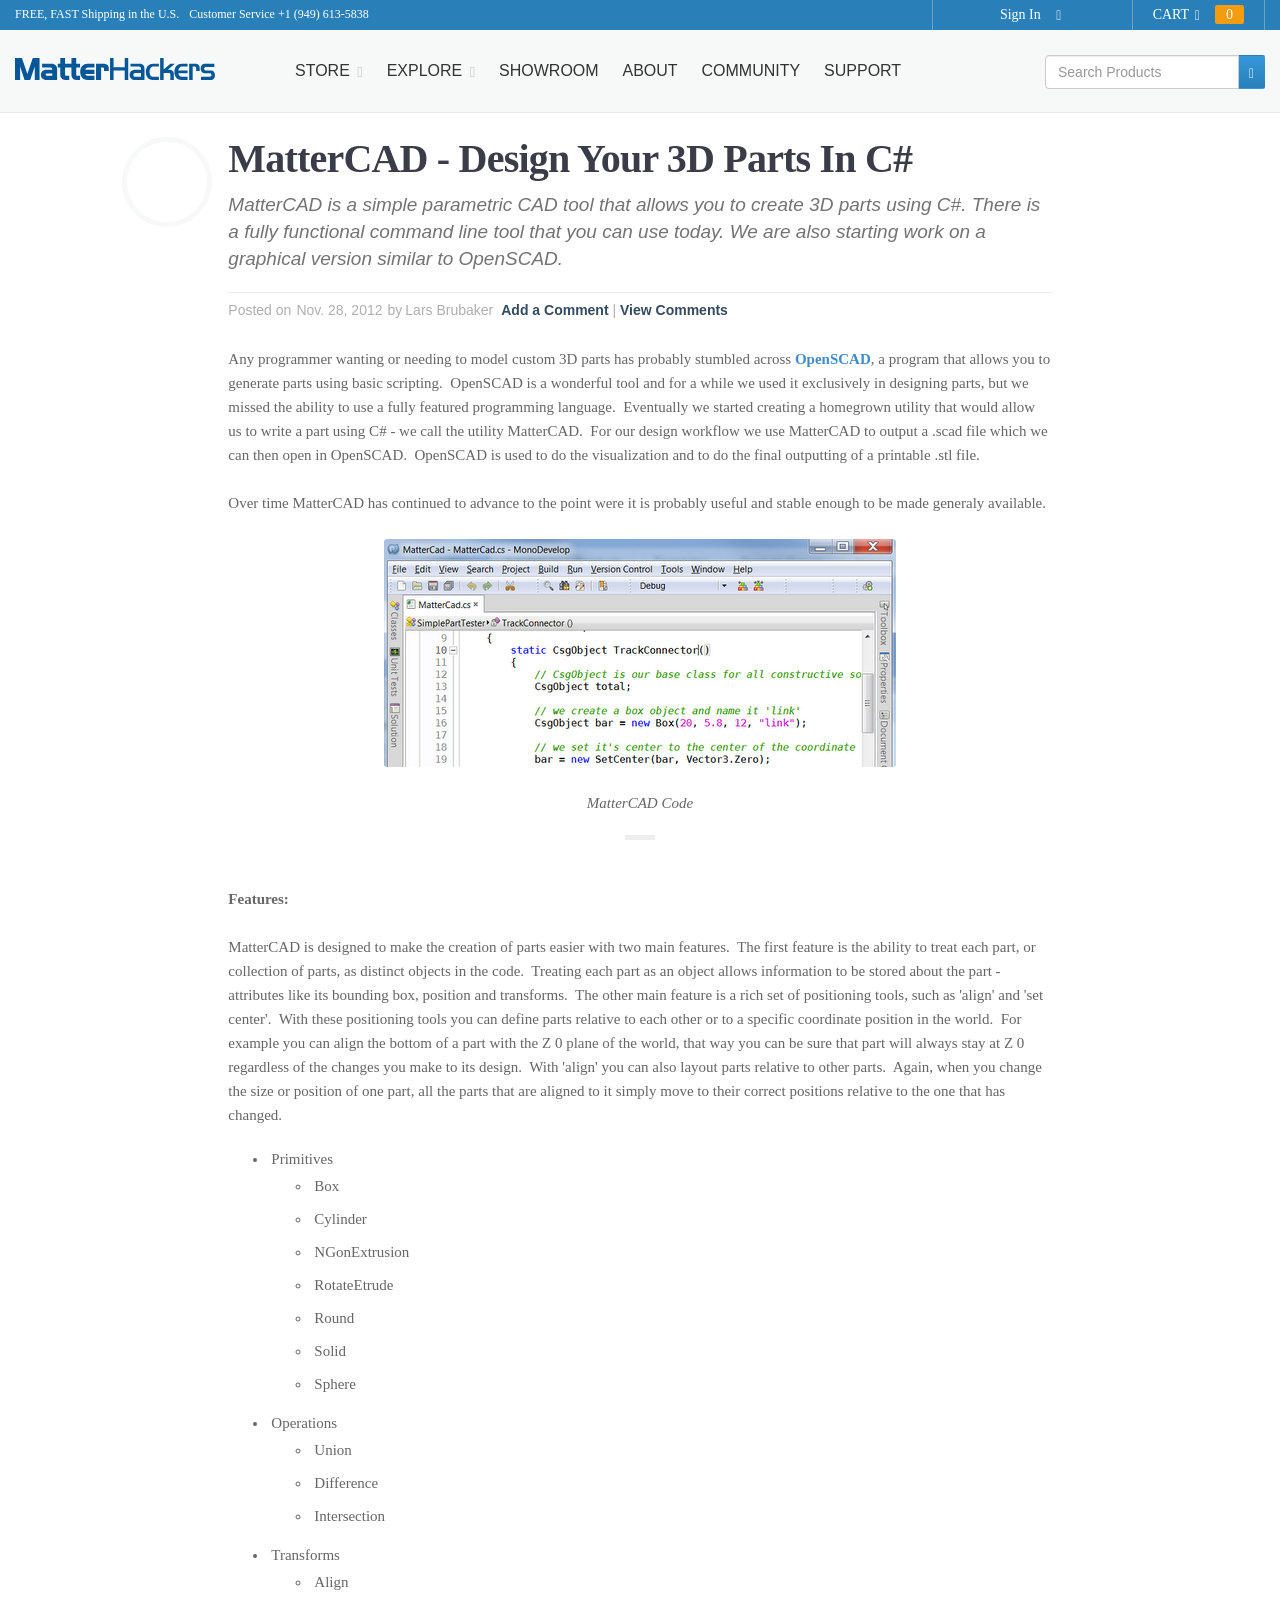
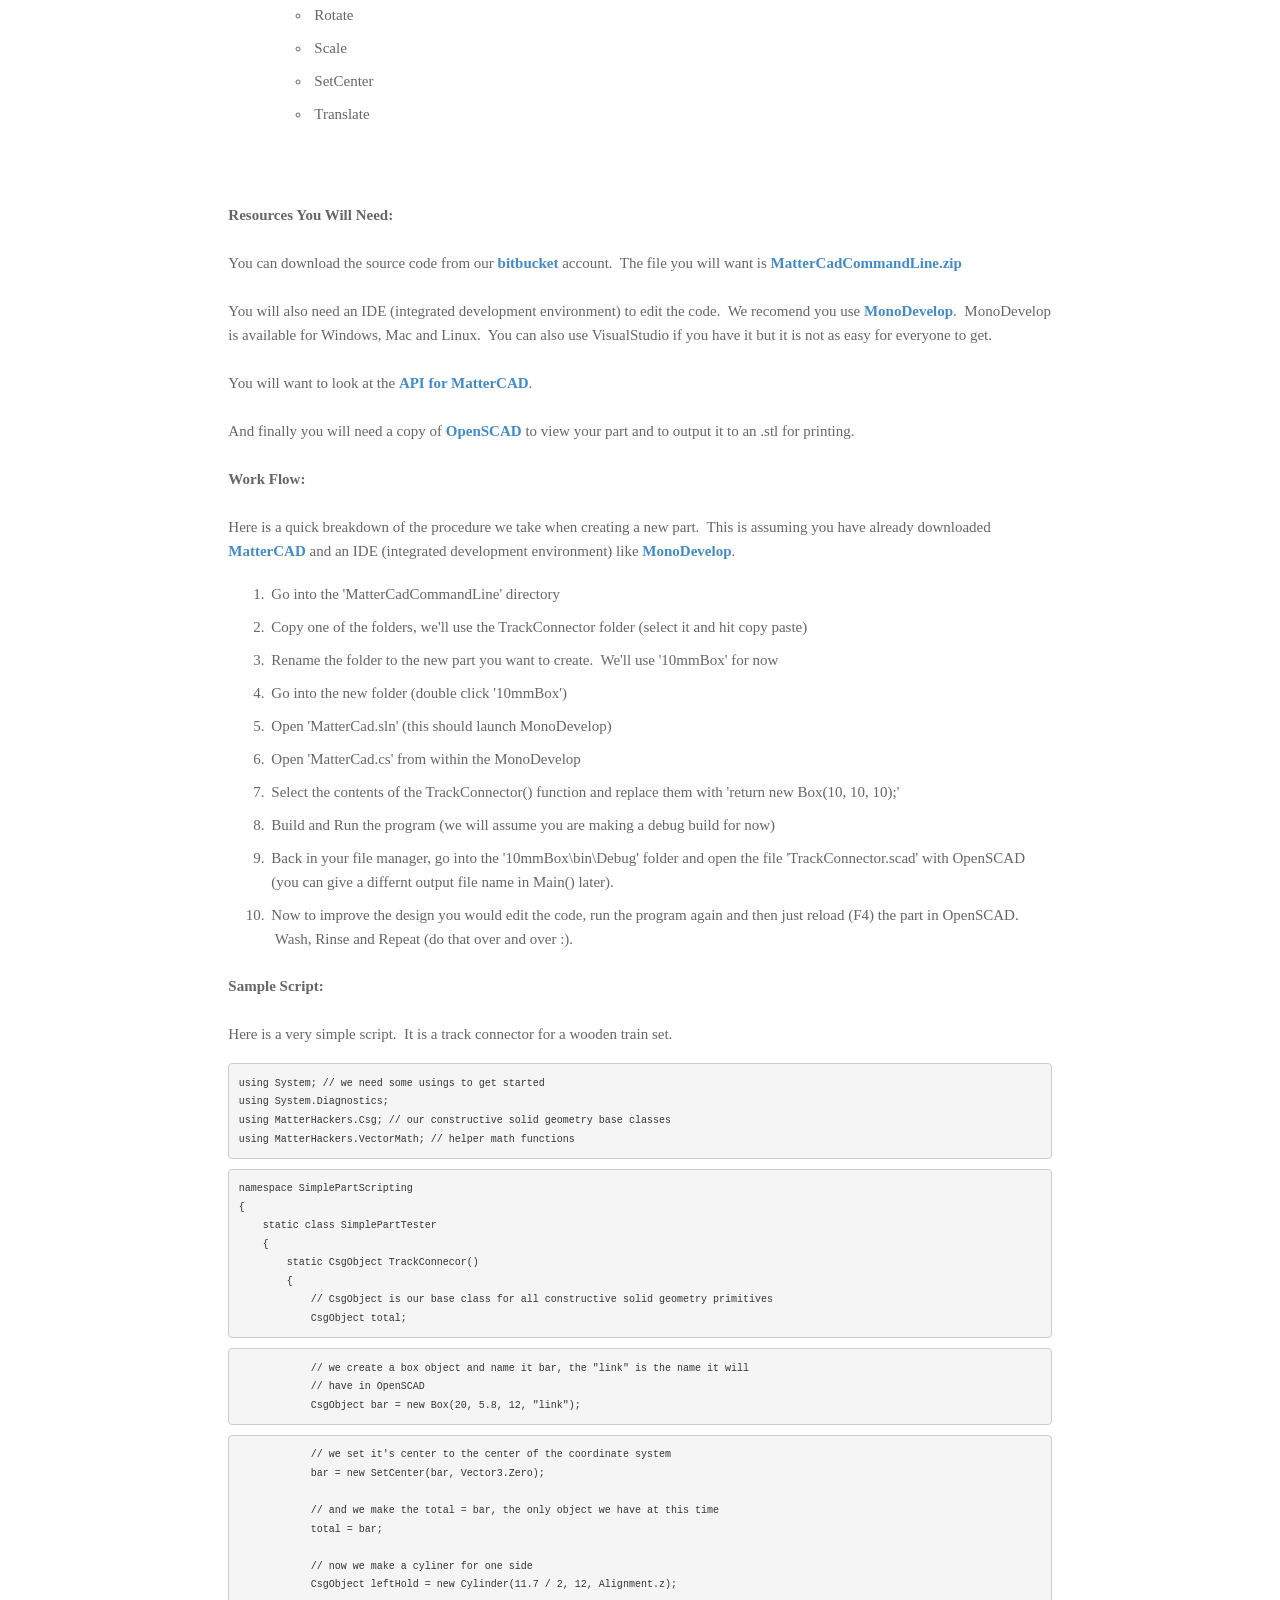
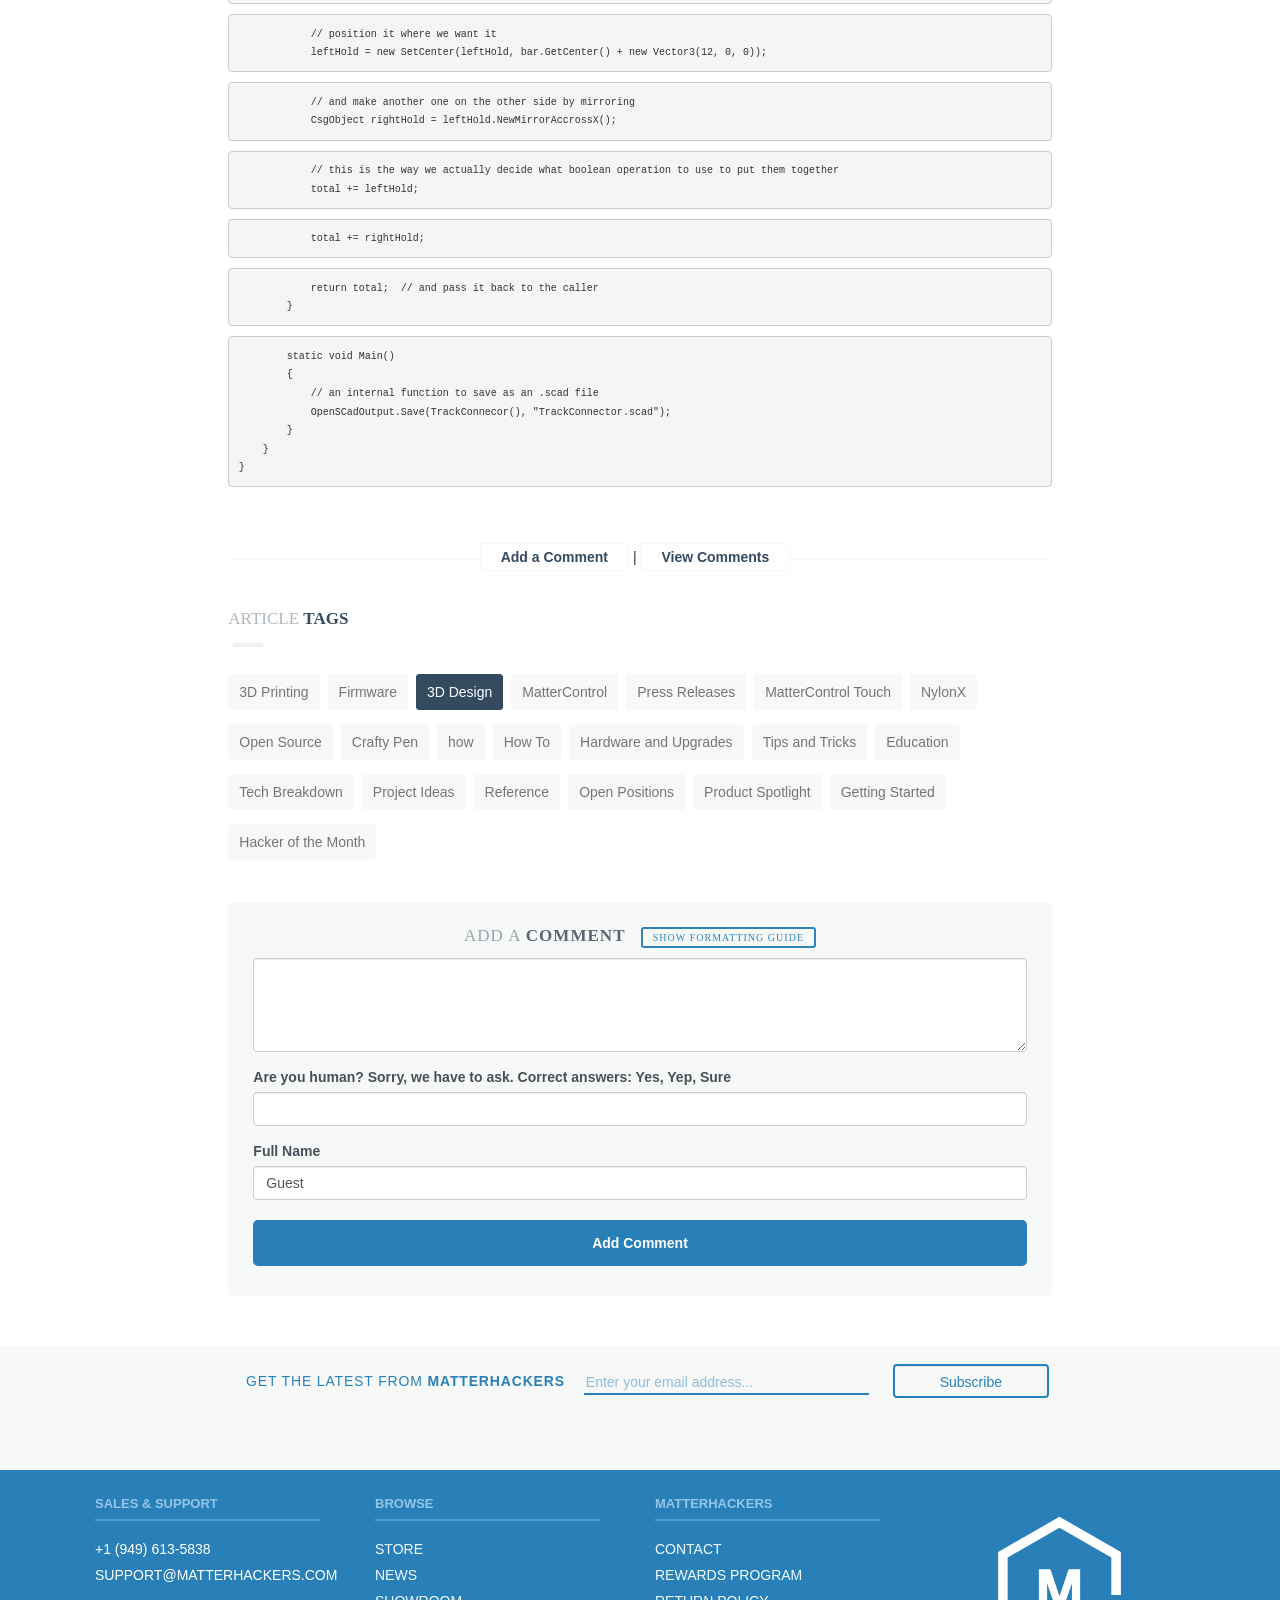
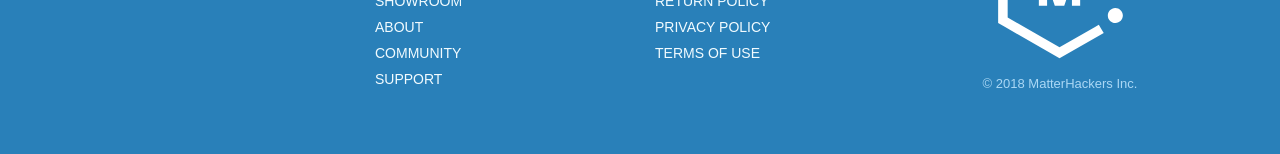
==== MatterCAD - Design Your 3D Parts In C#   MatterHackers.html @ 64d43025 "Some demos from CommandLine" ====
<!DOCTYPE html>
<html xmlns:fb="http://ogp.me/ns/fb#" lang="en"><!--[if IE]><![endif]--><!--[if lt IE 7 ]> <html lang="en" class="ie6">    <![endif]--><!--[if IE 7 ]>    <html lang="en" class="ie7">    <![endif]--><!--[if IE 8 ]>    <html lang="en" class="ie8">    <![endif]--><!--[if IE 9 ]>    <html lang="en" class="ie9">    <![endif]--><!--[if (gt IE 9)|!(IE)]><!--><!--[if !IE]><!--><!--<![endif]--><!--<![endif]--><head>
<meta http-equiv="content-type" content="text/html; charset=UTF-8">
	<title>MatterCAD - Design Your 3D Parts In C# | MatterHackers</title>
	<meta name="viewport" content="width=device-width, initial-scale=1.0, maximum-scale=1.0, user-scalable=0">
	<meta charset="utf-8">
	<meta name="lang" content="en">
	<meta http-equiv="content-language" content="en-us">
	<meta name="robots" content="index,follow,archive">
	<meta http-equiv="X-UA-Compatible" content="IE=edge">

	<!-- fonts -->
	<link rel="stylesheet" type="text/css" href="MatterCAD%20-%20Design%20Your%203D%20Parts%20In%20C%23%20%20%20MatterHackers_files/css.css">
	
	<!-- css files -->
	<link rel="stylesheet" type="text/css" href="MatterCAD%20-%20Design%20Your%203D%20Parts%20In%20C%23%20%20%20MatterHackers_files/public-plugins.css">	
	<link rel="stylesheet" type="text/css" href="MatterCAD%20-%20Design%20Your%203D%20Parts%20In%20C%23%20%20%20MatterHackers_files/public-revised.css" media="all">

	 <meta name="description" content="MatterCAD is a simple parametric CAD tool that allows you to create 3D parts using C#.  There is a fully functional command line tool that you can use today.  We are also starting work on a graphical version similar to OpenSCAD.">
			<link rel="canonical" href="https://www.matterhackers.com/news/mattercad-design-your-3d-parts-in-csharp">
			<meta name="keywords" content="None"><meta property="og:image" content="https://lh3.ggpht.com/xR1VuoFget6VXBuxtRF7JFctNMDpU15k9v2va6hceMFMtvPQw9ousbL6IBHmMjjH0YduALYT2t_5jvKqiX_OPofZpw=s50"> 	

	<!-- icons -->
	<link rel="icon" type="image/vnd.microsoft.icon" href="https://www.matterhackers.com/favicon.ico">
	<link rel="shortcut icon" href="https://www.matterhackers.com/favicon.ico" type="image/x-icon">
	
	<!-- social -->
	
	
				<meta property="og:title" content="MatterCAD - Design Your 3D Parts In C# | MatterHackers">
				<meta property="og:image" content="https://lh3.googleusercontent.com/1PV8pLVXgo59yi_dY1yAT1vUHBzhv8hVyqjFz2WFnDHcgFNihFPSyuoYE3swML6bYpdnv1Z6msr9UP7mutCVzUNJBA=w1200-h630-p">
				<meta property="og:image:width" content="1200">
				<meta property="og:image:height" content="630">
				<meta property="og:description" content="MatterCAD is a simple parametric CAD tool that allows you to create 3D parts using C#.  There is a fully functional command line tool that you can use today.  We are also starting work on a graphical version similar to OpenSCAD.">
				<meta property="og:site_name" content="MatterHackers">
				<meta property="og:url" content="https://www.matterhackers.com/news/mattercad-design-your-3d-parts-in-csharp">
				<meta property="og:type" content="article">
				<meta property="author" content="Lars Brubaker">
				
			

	<!-- Facebook Pixel Code -->
	<script type="text/javascript" async="" src="MatterCAD%20-%20Design%20Your%203D%20Parts%20In%20C%23%20%20%20MatterHackers_files/dc.js"></script><script src="MatterCAD%20-%20Design%20Your%203D%20Parts%20In%20C%23%20%20%20MatterHackers_files/313538905788064.js" async=""></script><script src="MatterCAD%20-%20Design%20Your%203D%20Parts%20In%20C%23%20%20%20MatterHackers_files/561989750567702.js" async=""></script><script async="" src="MatterCAD%20-%20Design%20Your%203D%20Parts%20In%20C%23%20%20%20MatterHackers_files/fbevents.js"></script><script>
		!function(f,b,e,v,n,t,s)
		{if(f.fbq)return;n=f.fbq=function(){n.callMethod?
		n.callMethod.apply(n,arguments):n.queue.push(arguments)};
		if(!f._fbq)f._fbq=n;n.push=n;n.loaded=!0;n.version='2.0';
		n.queue=[];t=b.createElement(e);t.async=!0;
		t.src=v;s=b.getElementsByTagName(e)[0];
		s.parentNode.insertBefore(t,s)}(window,document,'script',
		'https://connect.facebook.net/en_US/fbevents.js');
			fbq('init', '313538905788064'); 
			fbq('track', 'PageView');
	</script>
	<noscript>
		<img height="1" width="1" 
	src="https://www.facebook.com/tr?id=313538905788064&ev=PageView
	&noscript=1"/>
	</noscript>
	<!-- End Facebook Pixel Code -->
<script src="MatterCAD%20-%20Design%20Your%203D%20Parts%20In%20C%23%20%20%20MatterHackers_files/a"></script><script async="true" type="text/javascript" src="MatterCAD%20-%20Design%20Your%203D%20Parts%20In%20C%23%20%20%20MatterHackers_files/roundtrip.js"></script><script async="true" type="text/javascript" src="MatterCAD%20-%20Design%20Your%203D%20Parts%20In%20C%23%20%20%20MatterHackers_files/LKN3IOS7AZCE3JS3ZJFFRF"></script><div style="width: 1px; height: 1px; display: inline; position: absolute;"><img style="border-style:none;" alt="" src="MatterCAD%20-%20Design%20Your%203D%20Parts%20In%20C%23%20%20%20MatterHackers_files/out_002.txt" width="1" height="1"><img style="border-style:none;" alt="" src="MatterCAD%20-%20Design%20Your%203D%20Parts%20In%20C%23%20%20%20MatterHackers_files/out_002.gif" width="1" height="1"><img style="border-style:none;" alt="" src="MatterCAD%20-%20Design%20Your%203D%20Parts%20In%20C%23%20%20%20MatterHackers_files/out.gif" width="1" height="1"><img style="border-style:none;" alt="" src="MatterCAD%20-%20Design%20Your%203D%20Parts%20In%20C%23%20%20%20MatterHackers_files/out.txt" width="1" height="1"><img style="border-style:none;" alt="" src="MatterCAD%20-%20Design%20Your%203D%20Parts%20In%20C%23%20%20%20MatterHackers_files/out.html" width="1" height="1"><img style="border-style:none;" alt="" src="MatterCAD%20-%20Design%20Your%203D%20Parts%20In%20C%23%20%20%20MatterHackers_files/out_003.txt" width="1" height="1"></div><div style="width: 1px; height: 1px; display: inline; position: absolute;"><img style="border-style:none;" alt="" src="MatterCAD%20-%20Design%20Your%203D%20Parts%20In%20C%23%20%20%20MatterHackers_files/out_007.gif" width="1" height="1">
<img style="border-style:none;" alt="" src="MatterCAD%20-%20Design%20Your%203D%20Parts%20In%20C%23%20%20%20MatterHackers_files/out_006.gif" width="1" height="1">
<img style="border-style:none;" alt="" src="MatterCAD%20-%20Design%20Your%203D%20Parts%20In%20C%23%20%20%20MatterHackers_files/out_004.gif" width="1" height="1">
<img style="border-style:none;" alt="" src="MatterCAD%20-%20Design%20Your%203D%20Parts%20In%20C%23%20%20%20MatterHackers_files/out_003.gif" width="1" height="1">
<img style="border-style:none;" alt="" src="MatterCAD%20-%20Design%20Your%203D%20Parts%20In%20C%23%20%20%20MatterHackers_files/out_002.html" width="1" height="1">
<img style="border-style:none;" alt="" src="MatterCAD%20-%20Design%20Your%203D%20Parts%20In%20C%23%20%20%20MatterHackers_files/out_005.gif" width="1" height="1">
</div></head>

<body>
<div class="top">
	<div class="container">
		<div class="top-title">					
			<a href="https://www.matterhackers.com/" class="top-site" style="display: none;">MatterHackers</a>
			<span class="top-tagline">FREE, FAST Shipping in the U.S.</span>
			<span class="top-contact">
				<a href="https://www.matterhackers.com/contact" class="top-contact-title">Customer Service</a>
				<a href="tel:+1-949-613-5838" class="top-contact-cta">+1 (949) 613-5838</a>
			</span>
		</div>
		
		<a href="https://www.matterhackers.com/checkout/cart" class="top-cart">Cart <span class="top-icon glyphicon glyphicon-shopping-cart"></span> <span class="top-cart-count js-cart-count">0</span></a>

		<div class="top-account" data-view="closed">
			<div class="top-account-button js-account js-account-signin" id="js-account" data-account-status="signed-out">
				<span class="top-account-label js-account-username">Sign In</span>
				<span class="top-icon glyphicon glyphicon-user"></span>
			</div>
			<div id="top-account-menu">
				<ul>
					<li><a href="https://www.matterhackers.com/accounts/order-history">Order History</a></li>
					<li><a href="https://www.matterhackers.com/accounts/rewards">My Rewards</a></li>
					<li><a href="https://www.matterhackers.com/accounts/design-library">Design Library</a></li>
					<li><a href="https://www.matterhackers.com/accounts/settings">Account Settings</a></li>
					<li><span class="js-account-logout">Logout</span></li>
				</ul>
			</div>
		</div>
	</div>
</div>

<div class="nav" id="js-nav"><div class="js-overlay overlay-css" data-view="closed" style="display:none;"></div>	
	<div class="container">
		<button type="button" class="navbar-toggle">
			<span class="icon-bar"></span>
			<span class="icon-bar"></span>
			<span class="icon-bar"></span>
		</button>

		<a href="https://www.matterhackers.com/" class="nav-logo">
			<img alt="MatterHackers" title="MatterHackers" src="MatterCAD%20-%20Design%20Your%203D%20Parts%20In%20C%23%20%20%20MatterHackers_files/mh-logo-themed-pixelfit.svg" width="200">
		</a>

		<ul class="nav-main">
			<li class="nav-dropdown-button">
				<a href="https://www.matterhackers.com/store">Store <span class="glyphicon glyphicon-chevron-down"></span></a>
				<div class="nav-dropdown-item nav-dropdown-store" data-view="closed" style="display: none;">
					<div class="nav-dropdown-container">
						
							<div class="nav-category nav-category-group nav-printer-kits">
								<a href="https://www.matterhackers.com/store/c/printer-kits" class="nav-category-title" style="background-image:url(&quot;https://lh3.googleusercontent.com/TIa1BQlRtu03K4M2SEWRyZVyKltD3cF3RwDOQAjkCJcPE351IGN6kaC17gcZKRIED4hX44S32oxrCAEnyOzopyxuvg=s40&quot;);">3D Printers</a>
								<div class="nav-category-list">
								<div class="nav-list-full"><a href="https://www.matterhackers.com/store/c/Assembly%20Required">Assembly Required</a></div><div class="nav-list-full"><a href="https://www.matterhackers.com/store/c/Build%20to%20Order">Built to Order</a></div><div class="nav-list-full"><a href="https://www.matterhackers.com/store/c/Fully%20Assembled%20">Fully Assembled </a></div><div class="nav-list-full"><a href="https://www.matterhackers.com/store/c/Lulzbot">LulzBot 3D Printers</a></div><div class="nav-list-full"><a href="https://www.matterhackers.com/store/c/MAKEiT">MAKEiT 3D Printers</a></div><div class="nav-list-full"><a href="https://www.matterhackers.com/store/c/makergear-">MakerGear </a></div><div class="nav-list-full"><a href="https://www.matterhackers.com/store/c/peopoly">Peopoly</a></div><div class="nav-list-full"><a href="https://www.matterhackers.com/store/c/Pulse">Pulse Custom 3D Printers</a></div><div class="nav-list-full"><a href="https://www.matterhackers.com/store/c/Raise3D">Raise3D</a></div><div class="nav-list-full"><a href="https://www.matterhackers.com/store/c/refurbished-3d-printers">Refurbished 3D Printers</a></div><div class="nav-list-full"><a href="https://www.matterhackers.com/store/c/robo-3d">Robo 3D Printers</a></div><div class="nav-list-full"><a href="https://www.matterhackers.com/store/c/SeeMeCNC">SeeMeCNC 3D Printers</a></div><div class="nav-list-full"><a href="https://www.matterhackers.com/store/c/Staff%20Picks">Staff Picks</a></div><div class="nav-list-full"><a href="https://www.matterhackers.com/store/c/Ultimaker">Ultimaker 3D Printers</a></div><div class="nav-list-full"><a href="https://www.matterhackers.com/store/c/zortrax-3d-printers">Zortrax</a></div>
								</div>
							</div>
							
							<div class="nav-category nav-category-group nav-3d-printer-filament">
								<a href="https://www.matterhackers.com/store/c/3d-printer-filament" class="nav-category-title" style="background-image:url(&quot;https://lh3.googleusercontent.com/duqniQxZ90IJccrsx7svHLZGjRttWPExcxwfhD-_t927_1hnIBr1Cm803F6nZG3fIpKbmrZbyk_G_ekDCHjNfoCgIg=s40&quot;);">3D Printer Filament</a>
								<div class="nav-category-list">
								<div class="nav-list-half"><a href="https://www.matterhackers.com/store/c/1.75mm%20ABS%20Filament">1.75mm ABS Filament</a></div><div class="nav-list-half"><a href="https://www.matterhackers.com/store/c/1.75mm%20Flexible%20Filament">1.75mm Flexible Filament</a></div><div class="nav-list-half"><a href="https://www.matterhackers.com/store/c/1.75mm%20Nylon%20Filament">1.75mm Nylon Filament</a></div><div class="nav-list-half"><a href="https://www.matterhackers.com/store/c/1.75mm%20PET%20Filament">1.75mm PET Filament</a></div><div class="nav-list-half"><a href="https://www.matterhackers.com/store/c/1.75mm%20PLA%20Filament">1.75mm PLA Filament</a></div><div class="nav-list-half"><a href="https://www.matterhackers.com/store/c/1.75mm%20PRO%20Series%20ABS">1.75mm PRO Series ABS</a></div><div class="nav-list-half"><a href="https://www.matterhackers.com/store/c/1.75mm%20PRO%20Series%20Nylon">1.75mm PRO Series Nylon</a></div><div class="nav-list-half"><a href="https://www.matterhackers.com/store/c/1.75mm%20PRO%20Series%20PETG">1.75mm PRO Series PETG</a></div><div class="nav-list-half"><a href="https://www.matterhackers.com/store/c/1.75mm%20PRO%20Series%20PLA">1.75mm PRO Series PLA</a></div><div class="nav-list-half"><a href="https://www.matterhackers.com/store/c/175-pro-series-ryno">1.75mm PRO Series Ryno</a></div><div class="nav-list-half"><a href="https://www.matterhackers.com/store/c/1.75mm%20Specialty%20Filament">1.75mm Specialty Filament</a></div><div class="nav-list-half"><a href="https://www.matterhackers.com/store/c/3.00mm%20ABS%20Filament">3.00mm ABS Filament</a></div><div class="nav-list-half"><a href="https://www.matterhackers.com/store/c/3.00mm%20Flexible%20Filament">3.00mm Flexible Filament</a></div><div class="nav-list-half"><a href="https://www.matterhackers.com/store/c/3.00mm%20Nylon%20Filament">3.00mm Nylon Filament</a></div><div class="nav-list-half"><a href="https://www.matterhackers.com/store/c/3.00mm%20PET%20Filament">3.00mm PET Filament</a></div><div class="nav-list-half"><a href="https://www.matterhackers.com/store/c/3.00mm%20PLA%20Filament">3.00mm PLA Filament</a></div><div class="nav-list-half"><a href="https://www.matterhackers.com/store/c/3.00mm%20PRO%20Series%20ABS">3.00mm PRO Series ABS</a></div><div class="nav-list-half"><a href="https://www.matterhackers.com/store/c/3.00mm%20PRO%20Series%20Nylon">3.00mm PRO Series Nylon</a></div><div class="nav-list-half"><a href="https://www.matterhackers.com/store/c/3.00mm%20PRO%20Series%20PETG">3.00mm PRO Series PETG</a></div><div class="nav-list-half"><a href="https://www.matterhackers.com/store/c/3.00mm%20PRO%20Series%20PLA">3.00mm PRO Series PLA</a></div><div class="nav-list-half"><a href="https://www.matterhackers.com/store/c/300-pro-series-ryno">3.00mm PRO Series Ryno</a></div><div class="nav-list-half"><a href="https://www.matterhackers.com/store/c/3.00mm%20Specialty%20Filament">3.00mm Specialty Filament</a></div>
								</div>
							</div>
							
							<div class="nav-category nav-category-group nav-accessories-carving">
								<a href="https://www.matterhackers.com/store/c/printer-accessories" class="nav-category-title nav-printer-accessories" style="background-image:url(&quot;https://lh3.googleusercontent.com/RBZ3pTnY7xxV1zX_f7B5uEZ44CjbVDYzWC2XHQQzMvcZZipqgKRqs4RmqF8E6uSqMwIGtmfJVuMC-bQn_Tbnxue4jg=s40&quot;);">3D Printer Accessories</a>
								<div class="nav-category-list">
								<div class="nav-list-full"><a href="https://www.matterhackers.com/store/c/HotEnds">HotEnds</a></div><div class="nav-list-full"><a href="https://www.matterhackers.com/store/c/Kapton%20Tape">Kapton Tape</a></div><div class="nav-list-full"><a href="https://www.matterhackers.com/store/c/MatterControl%20Touch">MatterControl Touch</a></div><div class="nav-list-full"><a href="https://www.matterhackers.com/store/c/Nozzles">Nozzles</a></div><div class="nav-list-full"><a href="https://www.matterhackers.com/store/c/Print%20Beds">Print Beds</a></div><div class="nav-list-full"><a href="https://www.matterhackers.com/store/c/Scanners">Scanners</a></div>
								</div>
							
								<a href="https://www.matterhackers.com/store/c/cnc-machines" class="nav-category-title nav-3d-carving" style="background-image:url(&quot;https://lh3.googleusercontent.com/0XlnJbfJiRwG8-quYx7RJ6WkGoiEOkz58OBEbWMpPMpqTDS_IafFeunBFfYQkS5iQ-ygy3tEq1BL_OvqezUzw8_dExQ=s40&quot;);">CNC and 3D Carving</a>
								<div class="nav-category-list">
								<div class="nav-list-full"><a href="https://www.matterhackers.com/store/c/carbide">Carbide 3D</a></div><div class="nav-list-full"><a href="https://www.matterhackers.com/store/c/inventables">Inventables</a></div>
								</div>
							</div>
							<div class="nav-category nav-category-group">
							<div class="nav-category-single">
								<a href="https://www.matterhackers.com/store/c/digital-designs" class="nav-category-title" style="background-image:url(&quot;https://lh3.googleusercontent.com/4JHffwCFbTuzuIMnJms82tgaIyMsWJQw9qeLuGyMvrpvCFoGl9nUdG6D4nCuKuMxvs-kPye8mrmPQ07ORV5b4ojhAqI=s40&quot;);">Digital Designs</a>
							</div>
							<div class="nav-category-single">
								<a href="https://www.matterhackers.com/store/c/software-and-add-ons" class="nav-category-title" style="background-image:url(&quot;https://lh3.googleusercontent.com/9noaFq_7b131llMPqMKQCwL6A6-sHHrZuTimbS0VwJc6eswZKSVj4Tlf5T5bRuPDrkNwwsf04yqcOblnY1iHTxkf=s40&quot;);">Software and Add-ons</a>
							</div>
							<div class="nav-category-single">
								<a href="https://www.matterhackers.com/store/c/clearance-items" class="nav-category-title" style="background-image:url(&quot;https://lh3.googleusercontent.com/FU21VfvJe6QaXugbAEzOA98SK3SQyp1dCZVKL0qhMJVHH_4J3CZ-qgxEUAVoH9-7dbovBs_oPT-5iYf5geN6poTJauA=s40&quot;);">Clearance Items</a>
							</div>
							<div class="nav-category-single">
								<a href="https://www.matterhackers.com/store/c/education" class="nav-category-title" style="background-image:url(&quot;https://lh3.googleusercontent.com/YEJOj7laj4ZC9xdfHIzTaeaP2svk8KekeZ-ApQB5dqY1LRU2R4EsV-RkaDAsv-jBEP4qgWIzHRNsZBBDXW9zP19U=s40&quot;);">Education &amp; Classes</a>
							</div>
							<div class="nav-category-single">
								<a href="https://www.matterhackers.com/store/c/e-NABLE" class="nav-category-title" style="background-image:url(&quot;https://lh3.googleusercontent.com/4HW0208cbsfyyy_yARXmkdvZhgQ3zbVGsKMMomrbtMHzZpcviBkLWt31h6-6XJiBlJFj35it_0sMJ8UtNZzRi8XxWw=s40&quot;);">e-NABLE</a>
							</div></div>
					</div>
				</div>
			</li>
			<li class="nav-dropdown-button">
				<a href="https://www.matterhackers.com/explore" class="">Explore <span class="glyphicon glyphicon-chevron-down"></span></a>
				<div class="nav-dropdown-item nav-dropdown-news" data-view="closed" style="display: none;">
					<div class="nav-dropdown-container">
						<div class="nav-category nav-category-group nav-category-topics">
		<a href="https://www.matterhackers.com/explore" class="nav-category-title" style="background-image:url('https://lh3.googleusercontent.com/tiYNspHHs4YxoDkP97bfN6btQKpZ_Hz_VuIXY-fkUC3n_JmIYwC_1t2l3p9b7gAK2Fhncmdn1PLkbPSpNrG5PcgC8_c=s50');">Topics</a>
		<div class="nav-category-list">
		
				<div class="nav-list-half">
					<a href="https://www.matterhackers.com/topic/3d-design">3D Design</a>
				</div>
				
				<div class="nav-list-half">
					<a href="https://www.matterhackers.com/topic/3d-printing">3D Printing</a>
				</div>
				
				<div class="nav-list-half">
					<a href="https://www.matterhackers.com/topic/craftypen">Crafty Pen</a>
				</div>
				
				<div class="nav-list-half">
					<a href="https://www.matterhackers.com/topic/education">Education</a>
				</div>
				
				<div class="nav-list-half">
					<a href="https://www.matterhackers.com/topic/firmware">Firmware</a>
				</div>
				
				<div class="nav-list-half">
					<a href="https://www.matterhackers.com/topic/getting-started">Getting Started</a>
				</div>
				
				<div class="nav-list-half">
					<a href="https://www.matterhackers.com/topic/hacker-of-the-month">Hacker of the Month</a>
				</div>
				
				<div class="nav-list-half">
					<a href="https://www.matterhackers.com/topic/hardware-and-upgrades">Hardware and Upgrades</a>
				</div>
				
				<div class="nav-list-half">
					<a href="https://www.matterhackers.com/topic/how-to">How To</a>
				</div>
				
				<div class="nav-list-half">
					<a href="https://www.matterhackers.com/topic/mattercontrol">MatterControl</a>
				</div>
				
				<div class="nav-list-half">
					<a href="https://www.matterhackers.com/topic/mattercontrol-touch">MatterControl Touch</a>
				</div>
				
				<div class="nav-list-half">
					<a href="https://www.matterhackers.com/topic/nylonx">NylonX</a>
				</div>
				
				<div class="nav-list-half">
					<a href="https://www.matterhackers.com/topic/open-source">Open Source</a>
				</div>
				
				<div class="nav-list-half">
					<a href="https://www.matterhackers.com/topic/press-releases">Press Releases</a>
				</div>
				
				<div class="nav-list-half">
					<a href="https://www.matterhackers.com/topic/product-spotlight">Product Spotlight</a>
				</div>
				
				<div class="nav-list-half">
					<a href="https://www.matterhackers.com/topic/project-ideas">Project Ideas</a>
				</div>
				
				<div class="nav-list-half">
					<a href="https://www.matterhackers.com/topic/reference">Reference</a>
				</div>
				
				<div class="nav-list-half">
					<a href="https://www.matterhackers.com/topic/tech-breakdown">Tech Breakdown</a>
				</div>
				
				<div class="nav-list-half">
					<a href="https://www.matterhackers.com/topic/tips-and-tricks">Tips and Tricks</a>
				</div>
				</div></div>
		<div class="nav-category nav-category-group nav-category-news"><a href="https://www.matterhackers.com/news" class="nav-category-title" style="background-image:url('https://lh3.googleusercontent.com/zBq_DGezXdrnaiWAm94biDqI0dtw53apA5rxOZlCIEatS-Lo6XmhN04q8oqXPPGzALZINa0U5wBj3dhH_AJy-_iTkw=s50');">Recently Published</a>
		<div class="nav-category-list"><a href="https://www.matterhackers.com/articles/tech-breakdown-peopolys-moai-sla-3d-printer" class="article" data-article-loaded="true">
	
		<div class="article-image">
			<img src="MatterCAD%20-%20Design%20Your%203D%20Parts%20In%20C%23%20%20%20MatterHackers_files/ZUuuDWD2Z6h2vt3s8qyj3t05ZCkOp3_YsJAQQ6A8C3jV-9jPQ0LJi2Hc-AMv.png" data-article-image="https://lh3.googleusercontent.com/ZUuuDWD2Z6h2vt3s8qyj3t05ZCkOp3_YsJAQQ6A8C3jV-9jPQ0LJi2Hc-AMvHqj28IrRlucwfiEcJduhawJXWSP4">
		</div>
	
	<div class="article-meta">
		<h3 class="article-title">Tech Breakdown: Peopoly's Moai SLA 3D Printer </h3>
		<div class="article-desc">MatterHackers' pros take an in-depth look at
 why this incredibly precise resin 3D printer is quickly becoming a 
crowd favorite.&nbsp;</div>
	</div>
</a><a href="https://www.matterhackers.com/articles/how-to-smooth-and-finish-3d-prints-with-xtc-3d" class="article" data-article-loaded="true">
	
		<div class="article-image">
			<img src="MatterCAD%20-%20Design%20Your%203D%20Parts%20In%20C%23%20%20%20MatterHackers_files/DAIz90qRgmQZjCftT5ejMJYsvKBV4nh4FFUJPCXtyJ5cBOe1L6h5KYNxT16U.png" data-article-image="https://lh3.googleusercontent.com/DAIz90qRgmQZjCftT5ejMJYsvKBV4nh4FFUJPCXtyJ5cBOe1L6h5KYNxT16UMr0n5hXy0sHinVxe7WtT1A7Ncc_-Qw">
		</div>
	
	<div class="article-meta">
		<h3 class="article-title">How To: Easily Smooth and Finish 3D Prints with&nbsp;XTC-3D </h3>
		<div class="article-desc">Follow this step-by-step guide and learn how to make your 3D prints shiny and smooth.&nbsp;</div>
	</div>
</a><a href="https://www.matterhackers.com/about/promoting-3d-printing-design-tech-through-custom-jewelry" class="article" data-article-loaded="true">
	
		<div class="article-image">
			<img src="MatterCAD%20-%20Design%20Your%203D%20Parts%20In%20C%23%20%20%20MatterHackers_files/f_AKhimVj4TU5JGlBQ4l9MQCyAb9i_iIAK1RXgK61Mbf_oigBZVKzvnrgrw9.png" data-article-image="https://lh3.googleusercontent.com/f_AKhimVj4TU5JGlBQ4l9MQCyAb9i_iIAK1RXgK61Mbf_oigBZVKzvnrgrw9YZvhXGfWlsmLriqeBKJMr27ijERyCYo">
		</div>
	
	<div class="article-meta">
		<h3 class="article-title">Promoting 3D Printing Design &amp; Tech Through Custom Jewelry </h3>
		<div class="article-desc">Lizz Hill, our December Hacker of the Month,
 creates 3D printed jewelry and educates others about the boundless 
opportunities of 3D printing. </div>
	</div>
</a><a href="https://www.matterhackers.com/articles/how-to-add-3d-scanning-to-your-workflow" class="article" data-article-loaded="true">
	
		<div class="article-image">
			<img src="MatterCAD%20-%20Design%20Your%203D%20Parts%20In%20C%23%20%20%20MatterHackers_files/AAWq6WJ0tMYkC_MlRyt1V6VicoC-fUOi_MRZe3QcifHrVlSxqigtER-W1oEi.png" data-article-image="https://lh3.googleusercontent.com/AAWq6WJ0tMYkC_MlRyt1V6VicoC-fUOi_MRZe3QcifHrVlSxqigtER-W1oEiD7WyUkyDE9vJSrjb4qQVW39XOpHnZA">
		</div>
	
	<div class="article-meta">
		<h3 class="article-title">How To: Add 3D Scanning to Your Workflow </h3>
		<div class="article-desc">Learn how using 3D scanners can help save time and materials for all your projects. </div>
	</div>
</a></div></div>
					</div>
				</div>
			</li>
			<li><a href="https://www.matterhackers.com/showroom">Showroom</a></li>
			<li><a href="https://www.matterhackers.com/about">About</a></li>
			<li><a href="https://www.matterhackers.com/community">Community</a></li>
			<li><a href="https://www.matterhackers.com/support">Support</a></li>
		<span class="close" id="js-nav-close"></span></ul>

		<div class="nav-cart">
			<a href="https://www.matterhackers.com/checkout/cart" class="nav-cart-button">
				<span class="nav-cart-label">Cart</span>
				<span class="nav-icon glyphicon glyphicon-shopping-cart"></span>
				<span class="nav-cart-count js-cart-count">0</span>
			</a>
		</div>

		<div class="nav-account" data-view="closed">
			<div class="nav-account-button js-account js-account-signin" data-account-status="signed-out">
				<span class="nav-account-label js-account-username">Sign In</span>
				<span class="nav-icon glyphicon glyphicon-user"></span>
			</div>

			<div id="nav-account-menu">
				<ul>
					<li><a href="https://www.matterhackers.com/accounts/order-history">Order History</a></li>
					<li><a href="https://www.matterhackers.com/accounts/rewards">My Rewards</a></li>
					<li><a href="https://www.matterhackers.com/accounts/design-library">Design Library</a></li>
					<li><a href="https://www.matterhackers.com/accounts/settings">Account Settings</a></li>
					<li><span class="js-account-logout">Logout</span></li>
				</ul>
			</div>
		</div>
		
		<div class="nav-search" id="nav-search">
			<div class="input-group">
				<input class="form-control" placeholder="Search Products" id="js-nav-search-input" type="text">

				<span class="input-group-btn">
					<button class="btn" type="button" id="js-nav-search-button">
						<span class="glyphicon glyphicon-search"></span>
					</button>
				</span>
			</div>
		</div>
	</div>
</div>

<div class="container">
	<div class="row content">
		
			 <div class="page-article  page-article-related-articles" id="article-top">
	
	<div class="col-lg-1 visible-lg col-lg-offset-1">
		<div class="article-icon" style="background-image:url('https://lh3.ggpht.com/xR1VuoFget6VXBuxtRF7JFctNMDpU15k9v2va6hceMFMtvPQw9ousbL6IBHmMjjH0YduALYT2t_5jvKqiX_OPofZpw=s80-pp');" data-src="https://lh3.ggpht.com/xR1VuoFget6VXBuxtRF7JFctNMDpU15k9v2va6hceMFMtvPQw9ousbL6IBHmMjjH0YduALYT2t_5jvKqiX_OPofZpw" alt="Script In c#"></div>
	</div>
	

	<div class="col-lg-8 col-sm-12">
		<div class="article" id="article">
			<section class="article-header">			
				<div class="article-title">
					<h1>MatterCAD - Design Your 3D Parts In C#</h1>
					<div class="article-description article-block">MatterCAD is a 
simple parametric CAD tool that allows you to create 3D parts using C#. 
 There is a fully functional command line tool that you can use today.  
We are also starting work on a graphical version similar to OpenSCAD.</div>
				</div>
			</section>

			

			<section class="article-content">
				<div class="article-byline article-block">
					<div class="article-author">Lars Brubaker</div>

					<div class="article-date">Nov. 28, 2012</div>

					<div id="edit-article-link" class="js-admin-article-edit article-admin" style="display:none;">
						<a href="https://www.matterhackers.com/admin/articles/ag9zfm1hdHRlcmhhY2tlcnNyIAsSC0FydGljbGVQYWdlGNDzCwwLEgdBcnRpY2xlGAEM">(EDIT)</a>
					</div>

					<div class="article-comments-link"><a href="#formReplyForumTopic">Add a Comment</a> | <a href="#comments" class="js-comment-top-jump">View Comments</a></div>
				</div>
			</section>

			<section class="article-body">
				<div class="article-block-elements">
					
					
					<div class="article-element-standard"><p>Any programmer wanting or needing to model custom 3D parts has probably stumbled across <a title="OpenSCAD" href="http://www.openscad.org/">OpenSCAD</a>,
 a program that allows you to generate parts using basic 
scripting.&nbsp; OpenSCAD is a wonderful tool and for a while we used it
 exclusively in designing parts, but we missed the ability to use a 
fully featured programming language.&nbsp; Eventually we started 
creating a homegrown utility that would allow us to write a part using 
C# - we call the utility MatterCAD.&nbsp; For our design workflow we use
 MatterCAD to output a .scad file which we can then open in 
OpenSCAD.&nbsp; OpenSCAD is used to do the visualization and to do the 
final outputting of a printable .stl file.</p>
<p>Over time MatterCAD has continued to advance to the point were it is 
probably useful and stable enough to be made generaly available.</p></div>
					
					<div class="article-element-image"><p style="text-align:center;"><img title="MatterCAD Code" src="MatterCAD%20-%20Design%20Your%203D%20Parts%20In%20C%23%20%20%20MatterHackers_files/7CVkr2ch1PloVxbPqSkQtyv1TfDuILg19h8WlTspCtlxPAt4c3GhPoJoh0Ru.png"></p><p style="text-align:center;"><span class="article-image-caption"><em>MatterCAD Code</em></span></p>

<hr></div>
					
					<div class="article-element-standard"><p><strong>Features:</strong></p>
<p><span><span>MatterCAD is designed to make the creation of parts 
easier with two main features. &nbsp;The first feature is the ability to
 treat each part, or collection of parts, as distinct objects in the 
code. &nbsp;Treating each part as an object allows information to be 
stored&nbsp;about the part - attributes like its bounding box, position 
and transforms. &nbsp;The other main feature is a rich set of 
positioning tools, such as 'align' and 'set center'. &nbsp;With these 
positioning tools you can define parts relative to each other or to a 
specific coordinate position in the world. &nbsp;For example you can 
align the bottom of a part with the Z 0 plane of the world, that way you
 can be sure that part will always stay at Z 0 regardless of the changes
 you make to its design. &nbsp;With 'align' you can also layout parts 
relative to other parts. &nbsp;Again, when you change the size or 
position of one part, all the parts that are aligned to it simply move 
to their correct positions relative to the one that has changed.</span></span></p>
<ul>
<li>Primitives
<ul>
<li>Box</li>
<li>Cylinder</li>
<li>NGonExtrusion</li>
<li>RotateEtrude</li>
<li>Round</li>
<li>Solid</li>
<li>Sphere</li>
</ul>
</li>
<li>Operations
<ul>
<li>Union</li>
<li>Difference</li>
<li>Intersection</li>
</ul>
</li>
<li>Transforms
<ul>
<li>Align</li>
<li>Rotate</li>
<li>Scale</li>
<li>SetCenter</li>
<li>Translate</li>
</ul>
</li>
</ul>
<p>&nbsp;</p></div>
					
					<div class="article-element-standard"><p><strong>Resources You Will Need:</strong></p>
<p>You can download the source code from our <a href="https://bitbucket.org/MatterHackers/mattercad">bitbucket</a> account. &nbsp;The file you will want is&nbsp;<a class="execute" href="https://bitbucket.org/MatterHackers/mattercad/downloads/MatterCadCommandLine.zip">MatterCadCommandLine.zip</a></p>
<p>You will also need an IDE (integrated development environment) to edit the code. &nbsp;We recomend you use <a href="http://monodevelop.com/">MonoDevelop</a>.
 &nbsp;MonoDevelop is available for Windows, Mac and Linux. &nbsp;You 
can also use VisualStudio if you have it but it is not as easy for 
everyone to get.</p>
<p>You will want to look at the <a title="MatterCAD API" href="https://www.matterhackers.com/articles/mattercad-api-documentation">API for MatterCAD</a>.</p>
<p>And finally you will need a copy of <a title="OpenSCAD" href="http://www.openscad.org/">OpenSCAD </a>to view your part and to output it to an .stl for printing.</p></div>
					
					<div class="article-element-standard"><p><strong>Work Flow:</strong></p>
<p>Here is a quick breakdown of the procedure we take when creating a new part. &nbsp;This is assuming you have already downloaded <a href="https://bitbucket.org/MatterHackers/mattercad/downloads/MatterCadCommandLine.zip">MatterCAD</a>&nbsp;and an IDE (integrated development environment) like <a href="http://monodevelop.com/">MonoDevelop</a>.</p>

<ol>
<li>Go into the 'MatterCadCommandLine' directory</li>
<li>Copy one of the folders, we'll use the TrackConnector folder (select it and hit copy paste)</li>
<li>Rename the folder to the new part you want to create. &nbsp;We'll use '10mmBox' for now</li>
<li>Go into the new folder (double click '10mmBox')</li>
<li>Open 'MatterCad.sln' (this should launch MonoDevelop)</li>
<li>Open 'MatterCad.cs' from within the MonoDevelop</li>
<li>Select the contents of the TrackConnector() function and replace them with 'return new Box(10, 10, 10);'</li>
<li>Build and Run the program (we will assume you are making a debug build for now)</li>
<li>Back in your file manager, go into the '10mmBox\bin\Debug' folder 
and open the file 'TrackConnector.scad' with OpenSCAD (you can give a 
differnt output file name in Main() later).</li>
<li>Now to improve the design you would edit the code, run the program 
again and then just reload (F4) the part in OpenSCAD. &nbsp;Wash, Rinse 
and Repeat (do that over and over :).</li>
</ol></div>
					
					<div class="article-element-standard"><p><strong>Sample Script:</strong></p>
<p>Here is a very simple script. &nbsp;It is a track connector for a wooden train set.</p>

<pre><span style="font-family: 'courier new', courier; font-size: x-small;">using System; // we need some usings to get started<br>using System.Diagnostics;<br>using MatterHackers.Csg; // our constructive solid geometry base classes<br>using MatterHackers.VectorMath; // helper math functions</span></pre>
<pre><span style="font-family: 'courier new', courier; font-size: x-small;">namespace SimplePartScripting<br></span><span style="font-family: 'courier new', courier; font-size: x-small;">{<br></span><span style="font-family: 'courier new', courier; font-size: x-small;">&nbsp;&nbsp;&nbsp; static class SimplePartTester<br></span><span style="font-family: 'courier new', courier; font-size: x-small;">&nbsp;&nbsp;&nbsp; {<br></span><span style="font-family: 'courier new', courier; font-size: x-small;">&nbsp;&nbsp;&nbsp;&nbsp;&nbsp;&nbsp;&nbsp; static CsgObject TrackConnecor()<br></span><span style="font-family: 'courier new', courier; font-size: x-small;">&nbsp;&nbsp;&nbsp;&nbsp;&nbsp;&nbsp;&nbsp; {<br></span><span style="font-family: 'courier new', courier; font-size: x-small;">&nbsp;&nbsp;&nbsp;&nbsp;&nbsp;&nbsp;&nbsp;&nbsp;&nbsp;&nbsp;&nbsp; // CsgObject is our base class for all constructive solid geometry primitives<br></span><span style="font-family: 'courier new', courier; font-size: x-small;">&nbsp;&nbsp;&nbsp;&nbsp;&nbsp;&nbsp;&nbsp;&nbsp;&nbsp;&nbsp;&nbsp; CsgObject total;</span>&nbsp;</pre>
<pre><span style="font-family: 'courier new', courier; font-size: x-small;">&nbsp;&nbsp;&nbsp;&nbsp;&nbsp;&nbsp;&nbsp;&nbsp;&nbsp;&nbsp;&nbsp; // we create a box object and name it bar, the "link" is the name it will<br>            // have in OpenSCAD<br></span><span style="font-family: 'courier new', courier; font-size: x-small;">&nbsp;&nbsp;&nbsp;&nbsp;&nbsp;&nbsp;&nbsp;&nbsp;&nbsp;&nbsp;&nbsp; CsgObject bar = new Box(20, 5.8, 12, "link");</span><span style="font-family: 'courier new', courier; font-size: x-small;">&nbsp;</span>&nbsp;</pre>
<pre><span style="font-family: 'courier new', courier; font-size: x-small;">&nbsp;&nbsp;&nbsp;&nbsp;&nbsp;&nbsp;&nbsp;&nbsp;&nbsp;&nbsp;&nbsp; // we set it's center to the center of the coordinate system<br></span><span style="font-family: 'courier new', courier; font-size: x-small;">&nbsp;&nbsp;&nbsp;&nbsp;&nbsp;&nbsp;&nbsp;&nbsp;&nbsp;&nbsp;&nbsp; bar = new SetCenter(bar, Vector3.Zero);<br><br></span><span style="font-family: 'courier new', courier; font-size: x-small;">&nbsp;&nbsp;&nbsp;&nbsp;&nbsp;&nbsp;&nbsp;&nbsp;&nbsp;&nbsp;&nbsp; // and we make the total = bar, the only object we have at this time<br></span><span style="font-family: 'courier new', courier; font-size: x-small;">&nbsp;&nbsp;&nbsp;&nbsp;&nbsp;&nbsp;&nbsp;&nbsp;&nbsp;&nbsp;&nbsp; total = bar;<br><br></span><span style="font-family: 'courier new', courier; font-size: x-small;">&nbsp;&nbsp;&nbsp;&nbsp;&nbsp;&nbsp;&nbsp;&nbsp;&nbsp;&nbsp;&nbsp; // now we make a cyliner for one side<br></span><span style="font-family: 'courier new', courier; font-size: x-small;">&nbsp;&nbsp;&nbsp;&nbsp;&nbsp;&nbsp;&nbsp;&nbsp;&nbsp;&nbsp;&nbsp; CsgObject leftHold = new Cylinder(11.7 / 2, 12, Alignment.z);</span>&nbsp;</pre>
<pre><span style="font-family: 'courier new', courier; font-size: x-small;">&nbsp;&nbsp;&nbsp;&nbsp;&nbsp;&nbsp;&nbsp;&nbsp;&nbsp;&nbsp;&nbsp; // position it where we want it<br></span><span style="font-family: 'courier new', courier; font-size: x-small;">&nbsp;&nbsp;&nbsp;&nbsp;&nbsp;&nbsp;&nbsp;&nbsp;&nbsp;&nbsp;&nbsp; leftHold = new SetCenter(leftHold, bar.GetCenter() + new Vector3(12, 0, 0));</span>&nbsp;</pre>
<pre><span style="font-family: 'courier new', courier; font-size: x-small;">&nbsp;&nbsp;&nbsp;&nbsp;&nbsp;&nbsp;&nbsp;&nbsp;&nbsp;&nbsp;&nbsp; // and make another one on the other side by mirroring<br></span><span style="font-family: 'courier new', courier; font-size: x-small;">&nbsp;&nbsp;&nbsp;&nbsp;&nbsp;&nbsp;&nbsp;&nbsp;&nbsp;&nbsp;&nbsp; CsgObject rightHold = leftHold.NewMirrorAccrossX();</span>&nbsp;</pre>
<pre><span style="font-family: 'courier new', courier; font-size: x-small;">&nbsp;&nbsp;&nbsp;&nbsp;&nbsp;&nbsp;&nbsp;&nbsp;&nbsp;&nbsp;&nbsp; // this is the way we actually decide what boolean operation to use to put them together<br></span><span style="font-family: 'courier new', courier; font-size: x-small;">&nbsp;&nbsp;&nbsp;&nbsp;&nbsp;&nbsp;&nbsp;&nbsp;&nbsp;&nbsp;&nbsp; total += leftHold;</span>&nbsp;</pre>
<pre><span style="font-family: 'courier new', courier; font-size: x-small;">&nbsp;&nbsp;&nbsp;&nbsp;&nbsp;&nbsp;&nbsp;&nbsp;&nbsp;&nbsp;&nbsp; total += rightHold;</span>&nbsp;</pre>
<pre><span style="font-family: 'courier new', courier; font-size: x-small;">&nbsp;&nbsp;&nbsp;&nbsp;&nbsp;&nbsp;&nbsp;&nbsp;&nbsp;&nbsp;&nbsp; return total;&nbsp; // and pass it back to the caller<br></span><span style="font-family: 'courier new', courier; font-size: x-small;">&nbsp;&nbsp;&nbsp;&nbsp;&nbsp;&nbsp;&nbsp; }</span>&nbsp;</pre>
<pre><span style="font-family: 'courier new', courier; font-size: x-small;">&nbsp;&nbsp;&nbsp;&nbsp;&nbsp;&nbsp;&nbsp; static void Main()<br></span><span style="font-family: 'courier new', courier; font-size: x-small;">&nbsp;&nbsp;&nbsp;&nbsp;&nbsp;&nbsp;&nbsp; {<br></span><span style="font-family: 'courier new', courier; font-size: x-small;">&nbsp;&nbsp;&nbsp;&nbsp;&nbsp;&nbsp;&nbsp;&nbsp;&nbsp;&nbsp;&nbsp; // an internal function to save as an .scad file<br></span><span style="font-family: 'courier new', courier; font-size: x-small;">&nbsp;&nbsp;&nbsp;&nbsp;&nbsp;&nbsp;&nbsp;&nbsp;&nbsp;&nbsp;&nbsp; OpenSCadOutput.Save(TrackConnecor(), "TrackConnector.scad");<br></span><span style="font-family: 'courier new', courier; font-size: x-small;">&nbsp;&nbsp;&nbsp;&nbsp;&nbsp;&nbsp;&nbsp; }<br></span><span style="font-family: 'courier new', courier; font-size: x-small;">&nbsp;&nbsp;&nbsp; }<br></span><span style="font-family: 'courier new', courier; font-size: x-small;">}</span></pre></div>
					
					

					<input name="articlePageKey" id="articlePageKey" value="ag9zfm1hdHRlcmhhY2tlcnNyEwsSC0FydGljbGVQYWdlGNDzCww" type="hidden">
				</div>
			</section>
		</div>
	</div>

	
	
	<div class="col-lg-8 col-lg-offset-2 col-sm-12">
		<section class="article-share share" id="share">
			
			
		<ul> 
			<!-- Email --><li><a class="email" href="mailto:?Subject=MatterCAD%20-%20Design%20Your%203D%20Parts%20In%20C#&amp;Body=MatterCAD%20-%20Design%20Your%203D%20Parts%20In%20C#%20https://www.matterhackers.com/news/mattercad-design-your-3d-parts-in-csharp">Email this Article</a></li>
			<!-- Twitter --><li><a class="twitter" href="https://twitter.com/share?url=https://www.matterhackers.com/news/mattercad-design-your-3d-parts-in-csharp&amp;text=MatterCAD%20-%20Design%20Your%203D%20Parts%20In%20C#&amp;hashtags=matterhackers" target="_blank">Share on Twitter</a></li>
			<!-- Facebook --><li><a class="facebook" href="http://www.facebook.com/sharer.php?u=https://www.matterhackers.com/news/mattercad-design-your-3d-parts-in-csharp" target="_blank">Share on Facebook</a></li>
			<!-- Google+ --><li><a class="google" href="https://plus.google.com/share?url=https://www.matterhackers.com/news/mattercad-design-your-3d-parts-in-csharp" target="_blank">Share on Google+</a></li>
			<!-- LinkedIn --><li><a class="linkedin" href="http://www.linkedin.com/shareArticle?mini=true&amp;url=https://www.matterhackers.com/news/mattercad-design-your-3d-parts-in-csharp" target="_blank">Share on LinkedIn</a></li>
			<!-- Pinterest --><li><a class="pinterest" href="javascript:void((function()%7Bvar%20e=document.createElement('script');e.setAttribute('type','text/</li>javascript');e.setAttribute('charset','UTF-8');e.setAttribute('src','http://assets.pinterest.com/js/pinmarklet.js?r='+Math.random()*99999999);document.body.appendChild(e)%7D)());">Share on Pinterest</a></li>
			<!-- Print --><li><a class="print" href="javascript:;" onclick="window.print()">Print</a></li>
			<!-- Reddit --><li><a class="reddit" href="http://reddit.com/submit?url=https://www.matterhackers.com/news/mattercad-design-your-3d-parts-in-csharp&amp;title=MatterCAD%20-%20Design%20Your%203D%20Parts%20In%20C#" target="_blank">Share on Reddit</a></li>
			<!-- StumbleUpon--><li><a class="stumbleupon" href="http://www.stumbleupon.com/submit?url=https://www.matterhackers.com/news/mattercad-design-your-3d-parts-in-csharp&amp;title=MatterCAD%20-%20Design%20Your%203D%20Parts%20In%20C#" target="_blank">Share on StumbleUpon</a></li>
			<!-- Tumblr--><li><a class="tumblr" href="http://www.tumblr.com/share/link?url=https://www.matterhackers.com/news/mattercad-design-your-3d-parts-in-csharp&amp;title=MatterCAD%20-%20Design%20Your%203D%20Parts%20In%20C#" target="_blank">Share on Tumblr</a></li>
		</ul>
	
			
		</section>

		<section class="article-jump">
			<div class="article-comments-link"><a href="#formReplyForumTopic">Add a Comment</a> | <a href="#comments" class="js-comment-jump">View Comments</a></div>
		</section>

		

		<section class="article-tags" id="explore">
			<h2 class="article-module-title">Article <span>Tags</span></h2>		
			
			<ul>
			
			
				<li><a href="https://www.matterhackers.com/topic/3d-printing" class="" title="#3d-printing">3D Printing</a></li>
			
				<li><a href="https://www.matterhackers.com/topic/firmware" class="" title="#firmware">Firmware</a></li>
			
				<li><a href="https://www.matterhackers.com/topic/3d-design" class="tag-selected" title="#3d-design">3D Design</a></li>
			
				<li><a href="https://www.matterhackers.com/topic/mattercontrol" class="" title="#mattercontrol">MatterControl</a></li>
			
				<li><a href="https://www.matterhackers.com/topic/press-releases" class="" title="#press-releases">Press Releases</a></li>
			
				<li><a href="https://www.matterhackers.com/topic/mattercontrol-touch" class="" title="#mattercontrol-touch">MatterControl Touch</a></li>
			
				<li><a href="https://www.matterhackers.com/topic/nylonx" class="" title="#nylonx">NylonX</a></li>
			
				<li><a href="https://www.matterhackers.com/topic/open-source" class="" title="#open-source">Open Source</a></li>
			
				<li><a href="https://www.matterhackers.com/topic/craftypen" class="" title="#craftypen">Crafty Pen</a></li>
			
				<li><a href="https://www.matterhackers.com/topic/how" class="" title="#how">how</a></li>
			
				<li><a href="https://www.matterhackers.com/topic/how-to" class="" title="#how-to">How To</a></li>
			
				<li><a href="https://www.matterhackers.com/topic/hardware-and-upgrades" class="" title="#hardware-and-upgrades">Hardware and Upgrades</a></li>
			
				<li><a href="https://www.matterhackers.com/topic/tips-and-tricks" class="" title="#tips-and-tricks">Tips and Tricks</a></li>
			
				<li><a href="https://www.matterhackers.com/topic/education" class="" title="#education">Education</a></li>
			
				<li><a href="https://www.matterhackers.com/topic/tech-breakdown" class="" title="#tech-breakdown">Tech Breakdown</a></li>
			
				<li><a href="https://www.matterhackers.com/topic/project-ideas" class="" title="#project-ideas">Project Ideas</a></li>
			
				<li><a href="https://www.matterhackers.com/topic/reference" class="" title="#reference">Reference</a></li>
			
				<li><a href="https://www.matterhackers.com/topic/open-positions" class="" title="#open-positions">Open Positions</a></li>
			
				<li><a href="https://www.matterhackers.com/topic/product-spotlight" class="" title="#product-spotlight">Product Spotlight</a></li>
			
				<li><a href="https://www.matterhackers.com/topic/getting-started" class="" title="#getting-started">Getting Started</a></li>
			
				<li><a href="https://www.matterhackers.com/topic/hacker-of-the-month" class="" title="#hacker-of-the-month">Hacker of the Month</a></li>
			
			
			</ul>
			
		</section>

		<section id="comments">
			<div id="js-article-comments" class="article-comments">



<div class="comments">
	
</div>

<div class="comments comment-add form-wrapper" id="ag9zfm1hdHRlcmhhY2tlcnNyEgsSBVRvcGljGICAgIDA-pMJDA" data-key="ag9zfm1hdHRlcmhhY2tlcnNyEgsSBVRvcGljGICAgIDA-pMJDA">
	<form class="formReplyForumTopic" id="formReplyForumTopic">
		<div class="comment-formatting-group">
			<h2 class="title subheading">Add a <span>comment</span> <div class="comment-formatting-help button-mini">Show formatting guide</div></h2>
		
			<!-- comment formatting -->
			<div class="comment-formatting closed" data-view="closed">
				<div class="row">
					<div class="col-lg-12">
						<div class="table-responsive">
							<span class="helper-text visible-xs visible-sm">← You may scroll left and right →</span><table class="table table-condensed">
								
								<thead>
									<tr>
										<th>What You <span>Type</span></th>
										<th>What You <span>See</span></th>
									</tr>
								</thead>
								<tbody>
									<tr>
										<td class="code"><pre>*italics*</pre></td>
										<td class="result"><em>italics</em></td>
									</tr>
									<tr>
										<td class="code"><pre>**bold**</pre></td>
										<td class="result"><b>bold</b></td>
									</tr>
									<tr>
										<td class="code"><pre>[MatterHackers](https://www.matterhackers.com)</pre></td>
										<td class="result"><a href="https://www.matterhackers.com/">MatterHackers</a></td>
									</tr>
									<tr>
										<td class="code">
											<pre>* item 1<br>* item 2<br>* item 3</pre>
										</td>
										<td class="result">
											<ul>
												<li>item 1</li>
												<li>item 2</li>
												<li>item 3</li>
											</ul>
										</td>
									</tr>
									<tr>
										<td class="code"><pre>&gt; quoted text</pre></td>
										<td class="result"><blockquote>quoted text</blockquote></td>
									</tr>
									<tr>
										<td class="code"><pre>![MatterHackers Logo](https://www.matterhackers.com/static/mh-icon.png)</pre></td>
										<td class="result"><img src="MatterCAD%20-%20Design%20Your%203D%20Parts%20In%20C%23%20%20%20MatterHackers_files/mh-icon.png" alt="MatterHackers Logo"></td>
									</tr>
								</tbody>
							</table>
						</div>
					</div>
				</div>
			</div>
		</div> <!-- end comment formatting -->

		<div class="form-group">
			<textarea class="form-control TopicMessage" name="TopicMessage" id="TopicMessage" rows="4"></textarea>
			<div class="status status-error status-question"></div>
		</div>

		<!-- if not logged in -->
		<div class="form-group">
			<label for="TopicCaptcha">Are you human? <span>Sorry, we have to ask.  Correct answers: Yes, Yep, Sure</span></label>
			<input class="form-control TopicCaptcha" name="TopicCaptcha" type="text">
		</div>

		<div class="form-group">
			<label for="TopicUser">Full Name</label>
			<input class="form-control TopicUser" name="TopicUser" value="Guest" type="text">
		</div>
		

		<button type="submit" class="button button-submit button-large btn-comment-add-response">Add Comment</button>

		<div class="status status-error js-ajax-response"></div>
		
		<input name="ForumKey" class="ForumKey" value="ag9zfm1hdHRlcmhhY2tlcnNyEgsSBUZvcnVtGICAgIDAvKwKDA" type="hidden">
		<input name="TopicKey" class="TopicKey" value="ag9zfm1hdHRlcmhhY2tlcnNyEgsSBVRvcGljGICAgIDA-pMJDA" type="hidden">
	</form>
</div>

<input name="articlePageKey" value="" type="hidden">

</div>
		</section>

		<input id="article-key" value="ag9zfm1hdHRlcmhhY2tlcnNyIAsSC0FydGljbGVQYWdlGNDzCwwLEgdBcnRpY2xlGAEM" type="hidden">

	</div>
</div> 
		
	</div> <!-- end content row -->    
</div> <!-- end the container -->

<div class="footer clearfix">
	<div class="col-lg-12">
		<div class="row newsletter">
			<div class="col-lg-8 email">
				<p class="latest">Get The Latest From <strong>MatterHackers</strong></p>

				<form action="https://matterhackers.us5.list-manage.com/subscribe/post?u=5f4c3e8c3329d1f9784cbad05&amp;id=dccd3cdce8" method="post" name="mc-embedded-subscribe-form" target="_blank" id="mc-embedded-subscribe-form" class="validate form-inline novalidate mailchimp">
					<div class="form-group">
						<input id="mce-EMAIL" class="newsletter-email" name="EMAIL" placeholder="Enter your email address..." size="55" type="email">
					</div>
					<div class="form-group">
						<button type="button" class="form-control button button-submit" id="newsletterSubscribeLink">Subscribe</button>
					</div>
				</form>
				<p id="newsletterSignupMessage" style="display:none;">Please enter a valid email.</p>
			</div>

			<div class="col-lg-4 social-footer">
				<ul class="social social-blue">
					<li><a href="https://www.facebook.com/MatterHackers" target="_blank" class="facebook hide-text">Facebook</a></li>
					<li><a href="https://twitter.com/matterhackers" target="_blank" class="twitter hide-text">Twitter</a></li>
					<li><a href="https://instagram.com/matterhackers/" target="_blank" class="instagram hide-text">Instagram</a></li>
					<li><a href="https://www.linkedin.com/company/matterhackers-inc-" target="_blank" class="linkedin hide-text">LinkedIn</a></li>
					<li><a href="https://www.pinterest.com/MatterHackers/" target="_blank" class="pinterest hide-text">Pinterest</a></li>
					<li><a href="https://plus.google.com/100787768994620194257/posts" target="_blank" class="googleplus hide-text">Google Plus</a></li>
					<li><a href="https://www.youtube.com/user/MatterHackersInc" target="_blank" class="youtube hide-text">YouTube</a></li>
				</ul>
			</div>
		</div>

		<div class="row site-map">
			<div class="col-lg-3 col-md-4 col-sm-12 col-xs-12 support">
				<ul>
					<li><span class="title">Sales &amp; Support</span>
						<ul>
							<li><a href="tel:+19496135838" class="no-link">+1 (949) 613-5838</a></li>
							<li><a href="mailto:support@matterhackers.com" class="no-link">support@matterhackers.com</a></li>
						</ul>
					</li>
				</ul>
			</div>

			<div class="col-lg-3 col-md-4 col-sm-6 col-xs-12 menu">
				<ul>
					<li><span class="title">Browse</span>
						<ul>
							<li><a href="https://www.matterhackers.com/store">Store</a></li>
							<li><a href="https://www.matterhackers.com/news">News</a></li>
							<li><a href="https://www.matterhackers.com/showroom">Showroom</a></li>
							<li><a href="https://www.matterhackers.com/about">About</a></li>
							<li><a href="https://www.matterhackers.com/community">Community</a></li>
							<li><a href="https://www.matterhackers.com/support">Support</a></li>
						</ul>
					</li>
				</ul>
			</div>

			<div class="col-lg-3 col-md-4 col-sm-6 col-xs-12 menu">
				<ul>
					<li><span class="title">MatterHackers</span>
						<ul>
							<li><a href="https://www.matterhackers.com/contact">Contact</a></li>
							<li><a href="https://www.matterhackers.com/about/rewards">Rewards Program</a></li>
							<li><a href="https://www.matterhackers.com/policies/returns">Return Policy</a></li>
							<li><a href="https://www.matterhackers.com/policies/privacy">Privacy Policy</a></li>
							<li><a href="https://www.matterhackers.com/policies/terms">Terms of Use</a></li>
						</ul>
					</li>
				</ul>
			</div>

			<div class="col-lg-3 col-md-12 col-sm-12 col-xs-12">
				<ul class="company">
					<li>
						<a href="https://www.matterhackers.com/about" class="logo" alt="logo"><img src="MatterCAD%20-%20Design%20Your%203D%20Parts%20In%20C%23%20%20%20MatterHackers_files/mh-logo-white.svg" alt="MatterHackers" width="115"></a>
					</li>
				</ul>

				<div class="footer-copyright"><p>© 2018 MatterHackers Inc.</p></div>
			</div>
		</div>
	</div>
</div>

<script src="MatterCAD%20-%20Design%20Your%203D%20Parts%20In%20C%23%20%20%20MatterHackers_files/jquery.js"></script>
<script>window.jQuery || document.write('<script src="/js/jquery-1.7.2.min.js"><\/script>')</script>
<script type="text/javascript" src="MatterCAD%20-%20Design%20Your%203D%20Parts%20In%20C%23%20%20%20MatterHackers_files/bruha-plugins.js"></script>
<script type="text/javascript" src="MatterCAD%20-%20Design%20Your%203D%20Parts%20In%20C%23%20%20%20MatterHackers_files/bruha-scripts.js"></script>
<script type="text/javascript" src="MatterCAD%20-%20Design%20Your%203D%20Parts%20In%20C%23%20%20%20MatterHackers_files/easy-affiliate.js"></script>

 <script type="text/javascript" src="MatterCAD%20-%20Design%20Your%203D%20Parts%20In%20C%23%20%20%20MatterHackers_files/public-article.js"></script>
			
<script type="text/javascript">
var google_tag_params = {
ecomm_totalvalue: 1,

ecomm_pagetype: 'other',
};
</script>
<script type="text/javascript">
/* <![CDATA[ */
var google_conversion_id = 995156269;
var google_custom_params = window.google_tag_params;
var google_remarketing_only = true;
/* ]]> */
</script>
<script type="text/javascript" src="MatterCAD%20-%20Design%20Your%203D%20Parts%20In%20C%23%20%20%20MatterHackers_files/conversion.js">
</script>
<noscript>
<div style="display:inline;">
<img height="1" width="1" style="border-style:none;" alt="" src="//googleads.g.doubleclick.net/pagead/viewthroughconversion/995156269/?guid=ON&amp;script=0"/>
</div>
</noscript>
		 
<script type="text/javascript">
	var _gaq = _gaq || [];
	_gaq.push(['_setAccount', 'UA-32372325-1']);
	_gaq.push(['_setDomainName', 'matterhackers.com']);
	_gaq.push(['_setAllowLinker', true]);
	_gaq.push(['_trackPageview']);

	(function () {
		var ga = document.createElement('script');
		ga.type = 'text/javascript';
		ga.async = true;
		ga.src = ('https:' == document.location.protocol ? 'https://' : 'http://') + 'stats.g.doubleclick.net/dc.js';
		var s = document.getElementsByTagName('script')[0];
		s.parentNode.insertBefore(ga, s);
	})();
</script>
<script type="text/javascript">
	var $_GET = {};
	if(document.location.toString().indexOf('?') !== -1) {
		var query = document.location
					   .toString()
					   .replace(/^.*?\?/, '')
					   .replace(/#.*$/, '')
					   .split('&');

		for(var i=0, l=query.length; i<l; i++) {
		   var aux = decodeURIComponent(query[i]).split('=');
		   $_GET[aux[0]] = aux[1];
		}
	}

	if ($_GET['aff'] != undefined){
		window.affiliately.startTracking('AF-107329');
	} else if ($_GET['rcode'] != undefined){
		var rcode_ref = {};
		rcode_ref['YTUBE'] = '7350';
		rcode_ref['S9MAT6'] = '7351';
		rcode_ref['SAF735'] = '7354';
		rcode_ref['EANDK'] = '7355';
		rcode_ref['ALOHA'] = '7359';
		rcode_ref['3DP365'] = '7357';
		rcode_ref['TSAN86'] = '7360';
		rcode_ref['HT8F48'] = '7363';
		rcode_ref['ANDRWS'] = '7367';
		rcode_ref['QXY75T'] = '7368';
		rcode_ref['MKRMSE'] = '7369';
		rcode_ref['CHKH'] = '7370';
		rcode_ref['RRP941'] = '7371';
		rcode_ref['JWALL'] = '7372';
		rcode_ref['CJPRNT'] = '7373';
		rcode_ref['PYRO'] = '7374';
		rcode_ref['PNSHD'] = '7375';
		rcode_ref['JATMN'] = '7376';
		rcode_ref['PRESS'] = '7378';
		rcode_ref['AZTECH15'] = '7379';
		rcode_ref['FDMGRU'] = '7381';
		rcode_ref['Z9HG5E'] = '7383';
		rcode_ref['CORRIDOR'] = '7384';
		rcode_ref['N3RD'] = '7385';
		rcode_ref['TGWDEF'] = '7386';
		rcode_ref['3DNOOB'] = '7387';
		rcode_ref['GEEKDAD'] = '7388';
		rcode_ref['LANOC'] = '7389';
		rcode_ref['RWG3D'] = '7390';
		rcode_ref['MKRHUB'] = '7391';
		rcode_ref['MODEL3D'] = '7392';
		rcode_ref['GEARDFW'] = '7393';
		rcode_ref['COOCFIL15'] = '7394';
		rcode_ref['JOEMIKE3D'] = '7395';
		rcode_ref['ITMOM'] = '7396';
		rcode_ref['MRPINSKI'] = '7397';
		rcode_ref['VERTVIXEN'] = '7398';
		rcode_ref['ILTMS'] = '7403';

		if (rcode_ref[$_GET['rcode']] != undefined) {

			window.affiliately.startTracking('AF-107329', rcode_ref[$_GET['rcode']]);
		}
	}

</script>
<script type="application/ld+json">
{
  "@context": "http://schema.org",
  "@type": "WebSite",
  "url": "https://www.matterhackers.com",
  "name": "MatterHackers",
  "alternateName": "MatterHackers - The 3D Printing Experts",
  "potentialAction": {
	"@type": "SearchAction",
	"target": "https://www.matterhackers.com/s/store?q={search_term_string}",
	"query-input": "required name=search_term_string"
  }
}
</script>
<script type="application/ld+json">
{
  "@context": "http://schema.org",
  "@type": "Organization",
  "url": "https://www.matterhackers.com",
  "name": "MatterHackers",
  "legalName" : "MatterHackers, Inc.",
  "foundingDate": "2012",
  "logo": "https://lh3.googleusercontent.com/Ap7LtFnQn4ltCshWdu-RtfTm8_3yuOPojbDGEnqRo7R-BbnAKbFILrVu04VvKQEPlyA5tUyaUrcCKGP88spbIey1TA",
	"contactPoint": {
	 "@type": "ContactPoint",
	 "contactType": "customer support",
	 "telephone": "[+949-613-5838]",
	 "email": "support@matterhackers.com"
  },
  "address": {
	 "@type": "PostalAddress",
	 "streetAddress": "27156 Burbank",
	 "addressLocality": "Lake Forest",
	 "addressRegion": "CA",
	 "postalCode": "92610",
	 "addressCountry": "USA"
  },
  "sameAs": [
	"https://www.facebook.com/MatterHackers",
	"https://twitter.com/matterhackers",
	"https://instagram.com/matterhackers/",
	"https://www.linkedin.com/company/matterhackers-inc-",
	"https://www.pinterest.com/MatterHackers/",
	"https://plus.google.com/100787768994620194257/posts",
	"https://www.youtube.com/user/MatterHackersInc"
  ]
}
</script>
<script type="text/javascript">
	adroll_adv_id = "U2GFQERCQFEOVBKU7PQL6M";
	adroll_pix_id = "LKN3IOS7AZCE3JS3ZJFFRF";
	(function () {
		var oldonload = window.onload;
		window.onload = function () {
			__adroll_loaded = true;
			var scr = document.createElement("script");
			var host = (("https:" == document.location.protocol) ? "https://s.adroll.com" : "http://a.adroll.com");
			scr.setAttribute('async', 'true');
			scr.type = "text/javascript";
			scr.src = host + "/j/roundtrip.js";
			((document.getElementsByTagName('head') || [null])[0] || document.getElementsByTagName('script')[0].parentNode).appendChild(scr);
			if (oldonload) {
				oldonload()
			}
		};
	}());
</script>


</body></html>
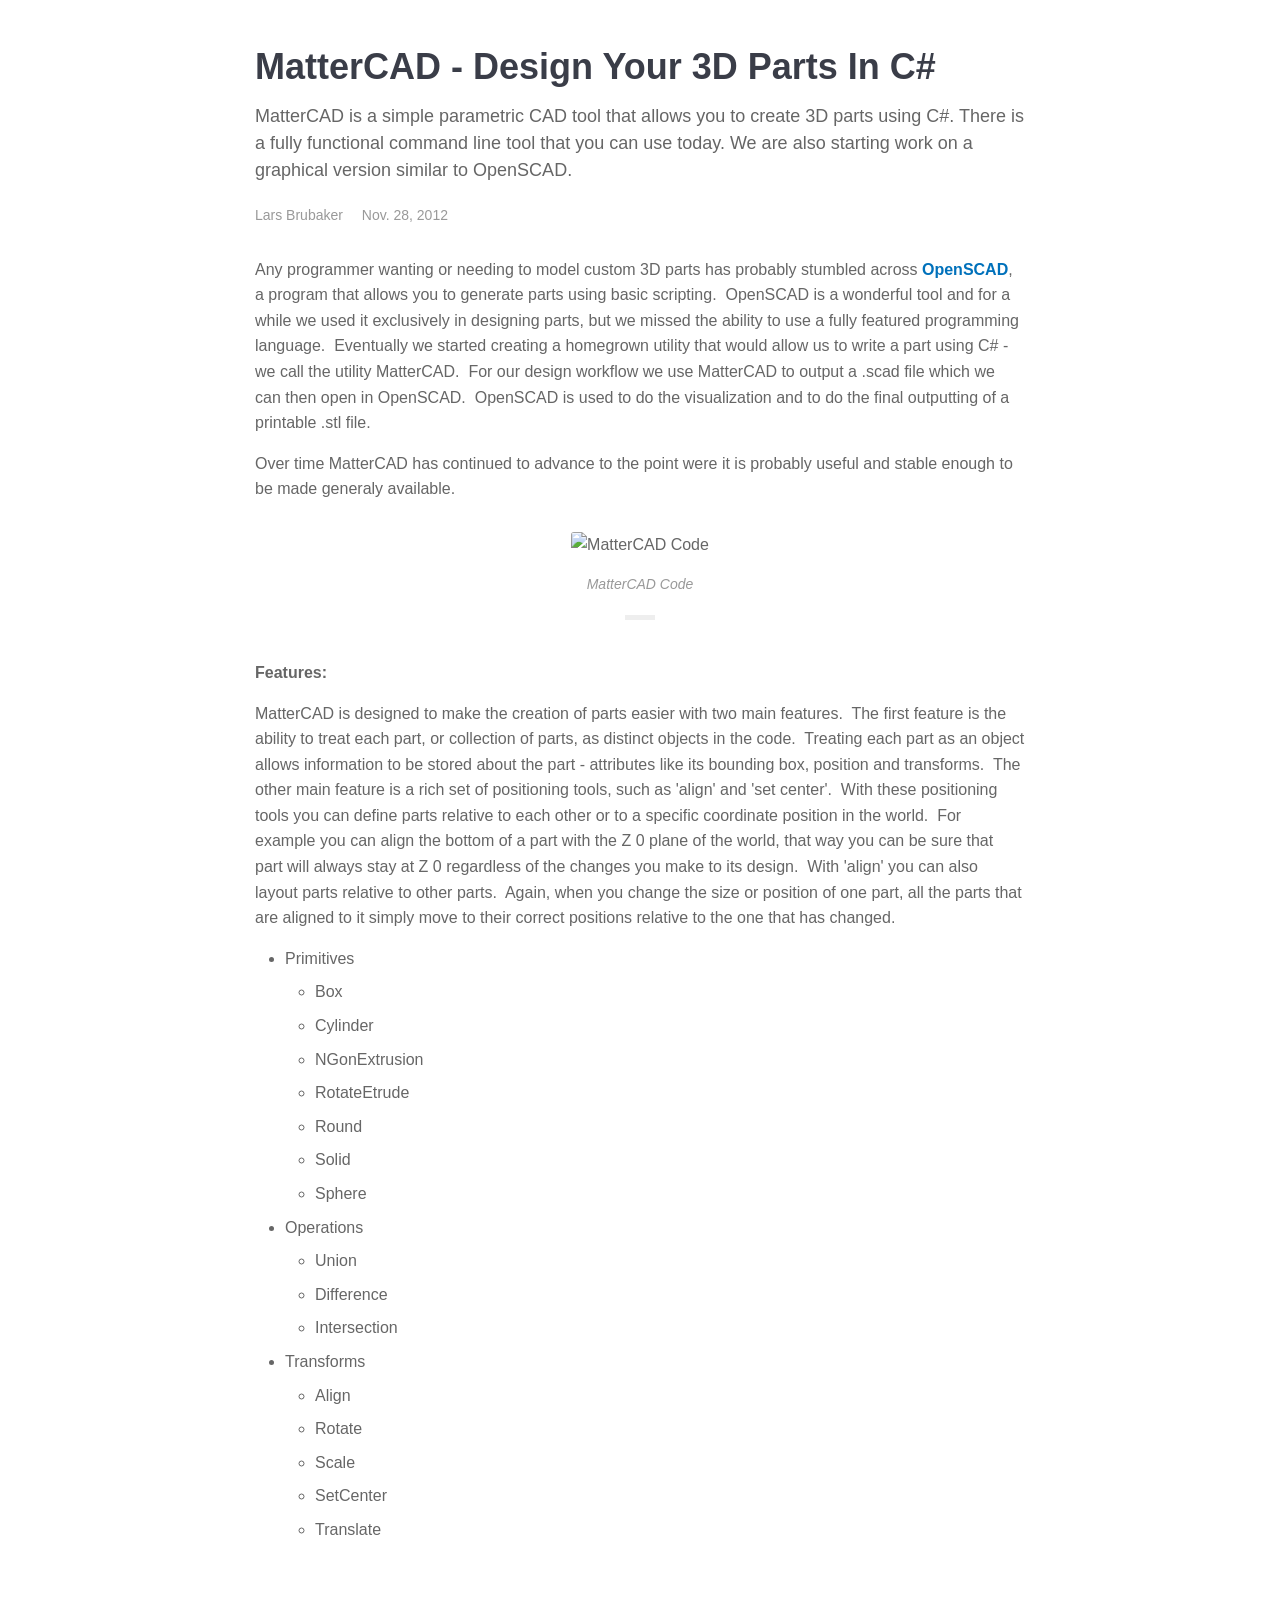
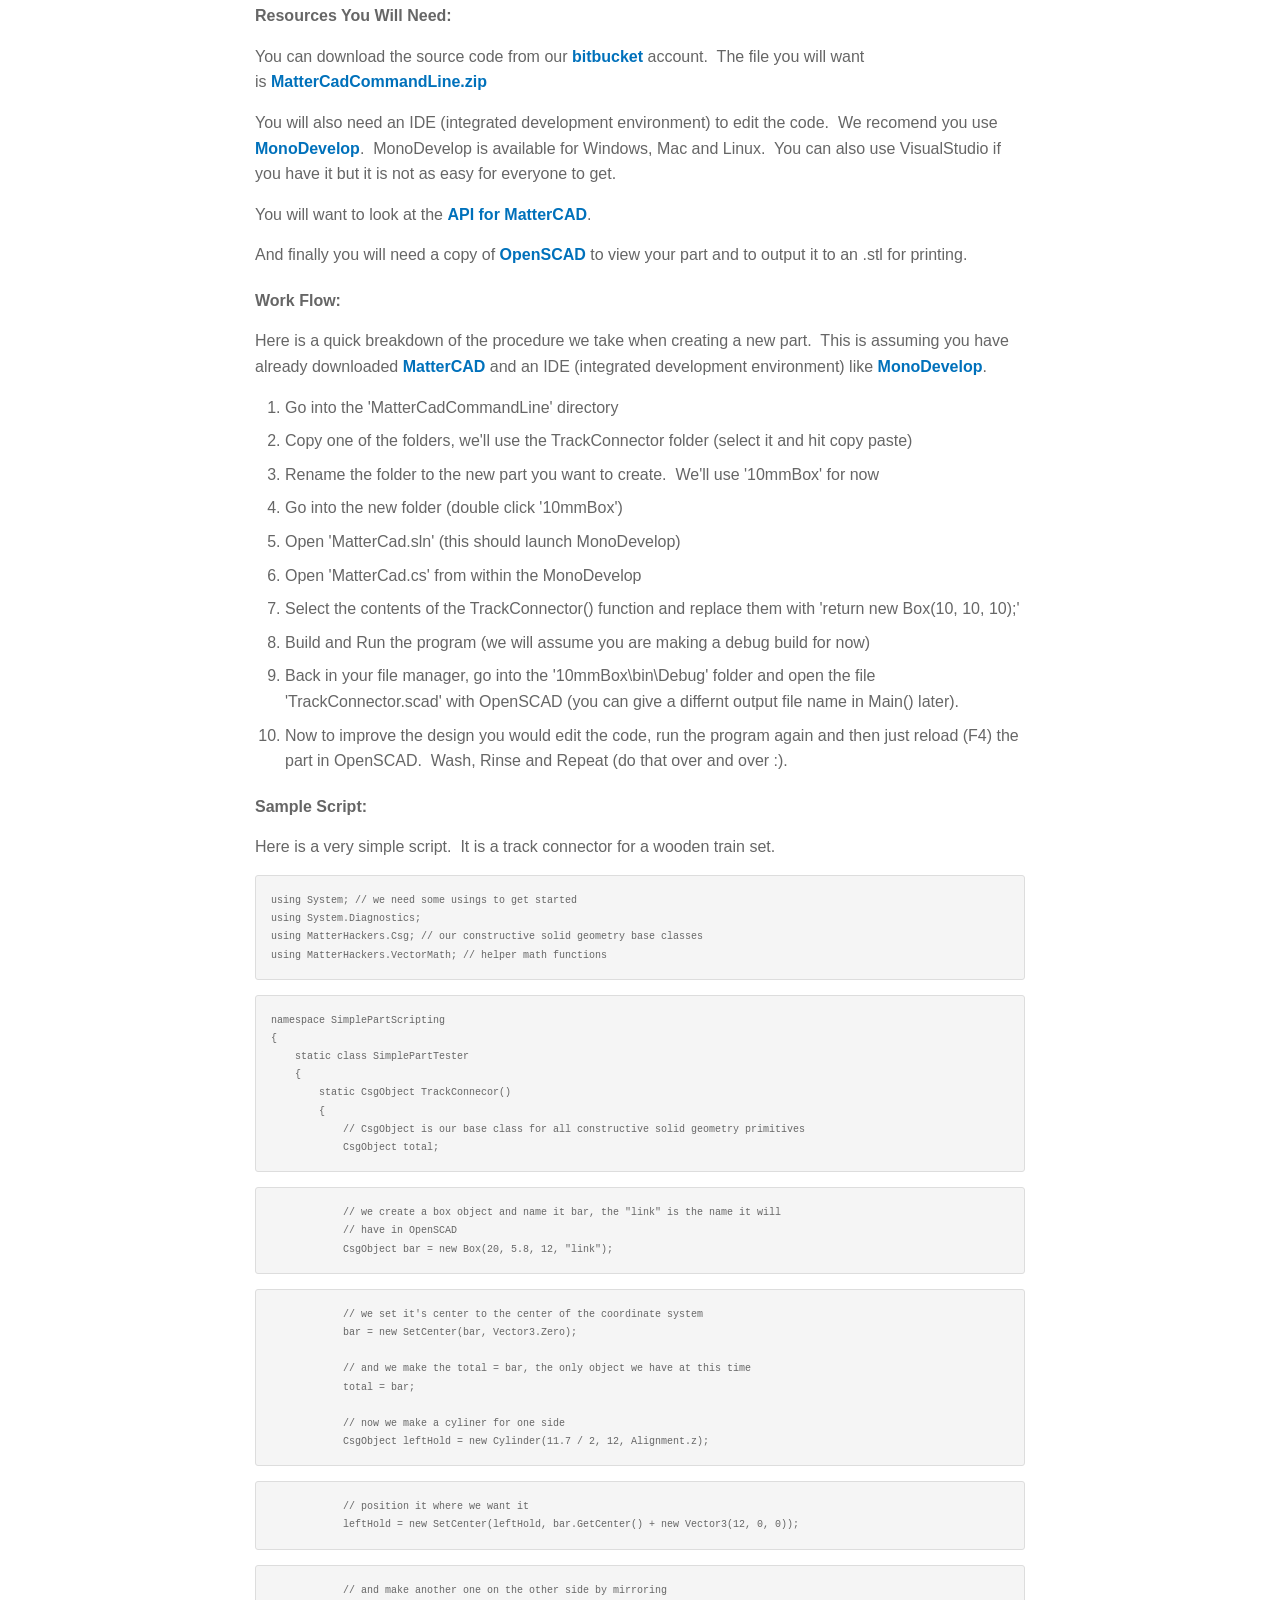
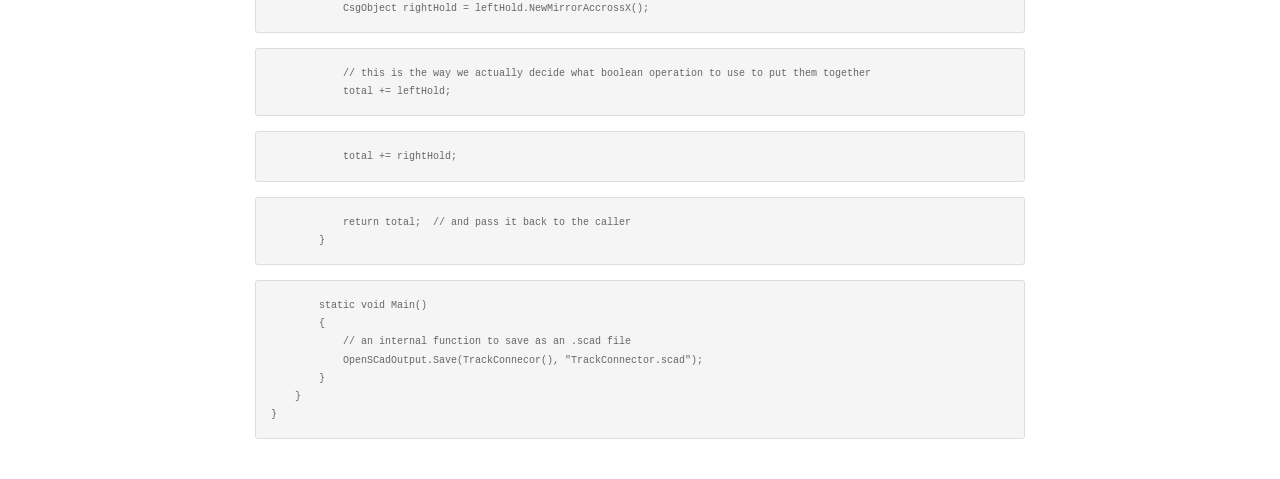
==== commit 36e0bf54: "cleanup" ====
--- a/MatterCAD - Design Your 3D Parts In C#   MatterHackers.html
+++ b/MatterCAD - Design Your 3D Parts In C#   MatterHackers.html
@@ -1,354 +1,181 @@
 <!DOCTYPE html>
-<html xmlns:fb="http://ogp.me/ns/fb#" lang="en"><!--[if IE]><![endif]--><!--[if lt IE 7 ]> <html lang="en" class="ie6">    <![endif]--><!--[if IE 7 ]>    <html lang="en" class="ie7">    <![endif]--><!--[if IE 8 ]>    <html lang="en" class="ie8">    <![endif]--><!--[if IE 9 ]>    <html lang="en" class="ie9">    <![endif]--><!--[if (gt IE 9)|!(IE)]><!--><!--[if !IE]><!--><!--<![endif]--><!--<![endif]--><head>
-<meta http-equiv="content-type" content="text/html; charset=UTF-8">
-	<title>MatterCAD - Design Your 3D Parts In C# | MatterHackers</title>
-	<meta name="viewport" content="width=device-width, initial-scale=1.0, maximum-scale=1.0, user-scalable=0">
+<html lang="en">
+<head>
 	<meta charset="utf-8">
-	<meta name="lang" content="en">
-	<meta http-equiv="content-language" content="en-us">
-	<meta name="robots" content="index,follow,archive">
-	<meta http-equiv="X-UA-Compatible" content="IE=edge">
-
-	<!-- fonts -->
-	<link rel="stylesheet" type="text/css" href="MatterCAD%20-%20Design%20Your%203D%20Parts%20In%20C%23%20%20%20MatterHackers_files/css.css">
-	
-	<!-- css files -->
-	<link rel="stylesheet" type="text/css" href="MatterCAD%20-%20Design%20Your%203D%20Parts%20In%20C%23%20%20%20MatterHackers_files/public-plugins.css">	
-	<link rel="stylesheet" type="text/css" href="MatterCAD%20-%20Design%20Your%203D%20Parts%20In%20C%23%20%20%20MatterHackers_files/public-revised.css" media="all">
-
-	 <meta name="description" content="MatterCAD is a simple parametric CAD tool that allows you to create 3D parts using C#.  There is a fully functional command line tool that you can use today.  We are also starting work on a graphical version similar to OpenSCAD.">
-			<link rel="canonical" href="https://www.matterhackers.com/news/mattercad-design-your-3d-parts-in-csharp">
-			<meta name="keywords" content="None"><meta property="og:image" content="https://lh3.ggpht.com/xR1VuoFget6VXBuxtRF7JFctNMDpU15k9v2va6hceMFMtvPQw9ousbL6IBHmMjjH0YduALYT2t_5jvKqiX_OPofZpw=s50"> 	
-
-	<!-- icons -->
-	<link rel="icon" type="image/vnd.microsoft.icon" href="https://www.matterhackers.com/favicon.ico">
-	<link rel="shortcut icon" href="https://www.matterhackers.com/favicon.ico" type="image/x-icon">
-	
-	<!-- social -->
-	
-	
-				<meta property="og:title" content="MatterCAD - Design Your 3D Parts In C# | MatterHackers">
-				<meta property="og:image" content="https://lh3.googleusercontent.com/1PV8pLVXgo59yi_dY1yAT1vUHBzhv8hVyqjFz2WFnDHcgFNihFPSyuoYE3swML6bYpdnv1Z6msr9UP7mutCVzUNJBA=w1200-h630-p">
-				<meta property="og:image:width" content="1200">
-				<meta property="og:image:height" content="630">
-				<meta property="og:description" content="MatterCAD is a simple parametric CAD tool that allows you to create 3D parts using C#.  There is a fully functional command line tool that you can use today.  We are also starting work on a graphical version similar to OpenSCAD.">
-				<meta property="og:site_name" content="MatterHackers">
-				<meta property="og:url" content="https://www.matterhackers.com/news/mattercad-design-your-3d-parts-in-csharp">
-				<meta property="og:type" content="article">
-				<meta property="author" content="Lars Brubaker">
-				
-			
-
-	<!-- Facebook Pixel Code -->
-	<script type="text/javascript" async="" src="MatterCAD%20-%20Design%20Your%203D%20Parts%20In%20C%23%20%20%20MatterHackers_files/dc.js"></script><script src="MatterCAD%20-%20Design%20Your%203D%20Parts%20In%20C%23%20%20%20MatterHackers_files/313538905788064.js" async=""></script><script src="MatterCAD%20-%20Design%20Your%203D%20Parts%20In%20C%23%20%20%20MatterHackers_files/561989750567702.js" async=""></script><script async="" src="MatterCAD%20-%20Design%20Your%203D%20Parts%20In%20C%23%20%20%20MatterHackers_files/fbevents.js"></script><script>
-		!function(f,b,e,v,n,t,s)
-		{if(f.fbq)return;n=f.fbq=function(){n.callMethod?
-		n.callMethod.apply(n,arguments):n.queue.push(arguments)};
-		if(!f._fbq)f._fbq=n;n.push=n;n.loaded=!0;n.version='2.0';
-		n.queue=[];t=b.createElement(e);t.async=!0;
-		t.src=v;s=b.getElementsByTagName(e)[0];
-		s.parentNode.insertBefore(t,s)}(window,document,'script',
-		'https://connect.facebook.net/en_US/fbevents.js');
-			fbq('init', '313538905788064'); 
-			fbq('track', 'PageView');
-	</script>
-	<noscript>
-		<img height="1" width="1" 
-	src="https://www.facebook.com/tr?id=313538905788064&ev=PageView
-	&noscript=1"/>
-	</noscript>
-	<!-- End Facebook Pixel Code -->
-<script src="MatterCAD%20-%20Design%20Your%203D%20Parts%20In%20C%23%20%20%20MatterHackers_files/a"></script><script async="true" type="text/javascript" src="MatterCAD%20-%20Design%20Your%203D%20Parts%20In%20C%23%20%20%20MatterHackers_files/roundtrip.js"></script><script async="true" type="text/javascript" src="MatterCAD%20-%20Design%20Your%203D%20Parts%20In%20C%23%20%20%20MatterHackers_files/LKN3IOS7AZCE3JS3ZJFFRF"></script><div style="width: 1px; height: 1px; display: inline; position: absolute;"><img style="border-style:none;" alt="" src="MatterCAD%20-%20Design%20Your%203D%20Parts%20In%20C%23%20%20%20MatterHackers_files/out_002.txt" width="1" height="1"><img style="border-style:none;" alt="" src="MatterCAD%20-%20Design%20Your%203D%20Parts%20In%20C%23%20%20%20MatterHackers_files/out_002.gif" width="1" height="1"><img style="border-style:none;" alt="" src="MatterCAD%20-%20Design%20Your%203D%20Parts%20In%20C%23%20%20%20MatterHackers_files/out.gif" width="1" height="1"><img style="border-style:none;" alt="" src="MatterCAD%20-%20Design%20Your%203D%20Parts%20In%20C%23%20%20%20MatterHackers_files/out.txt" width="1" height="1"><img style="border-style:none;" alt="" src="MatterCAD%20-%20Design%20Your%203D%20Parts%20In%20C%23%20%20%20MatterHackers_files/out.html" width="1" height="1"><img style="border-style:none;" alt="" src="MatterCAD%20-%20Design%20Your%203D%20Parts%20In%20C%23%20%20%20MatterHackers_files/out_003.txt" width="1" height="1"></div><div style="width: 1px; height: 1px; display: inline; position: absolute;"><img style="border-style:none;" alt="" src="MatterCAD%20-%20Design%20Your%203D%20Parts%20In%20C%23%20%20%20MatterHackers_files/out_007.gif" width="1" height="1">
-<img style="border-style:none;" alt="" src="MatterCAD%20-%20Design%20Your%203D%20Parts%20In%20C%23%20%20%20MatterHackers_files/out_006.gif" width="1" height="1">
-<img style="border-style:none;" alt="" src="MatterCAD%20-%20Design%20Your%203D%20Parts%20In%20C%23%20%20%20MatterHackers_files/out_004.gif" width="1" height="1">
-<img style="border-style:none;" alt="" src="MatterCAD%20-%20Design%20Your%203D%20Parts%20In%20C%23%20%20%20MatterHackers_files/out_003.gif" width="1" height="1">
-<img style="border-style:none;" alt="" src="MatterCAD%20-%20Design%20Your%203D%20Parts%20In%20C%23%20%20%20MatterHackers_files/out_002.html" width="1" height="1">
-<img style="border-style:none;" alt="" src="MatterCAD%20-%20Design%20Your%203D%20Parts%20In%20C%23%20%20%20MatterHackers_files/out_005.gif" width="1" height="1">
-</div></head>
+	<meta name="viewport" content="width=device-width, initial-scale=1.0">
+	<title>MatterCAD - Design Your 3D Parts In C#</title>
+	<style>
+		* { box-sizing: border-box; }
+		body {
+			margin: 0;
+			padding: 20px;
+			font-family: Arial, Helvetica, sans-serif;
+			background-color: #fff;
+			color: #333;
+			line-height: 1.6;
+		}
+		.container {
+			max-width: 1200px;
+			margin: 0 auto;
+			padding: 0 15px;
+		}
+		.row {
+			margin-left: -15px;
+			margin-right: -15px;
+		}
+		.row::after {
+			content: "";
+			display: table;
+			clear: both;
+		}
+		.col-lg-8 {
+			width: 66.66666667%;
+			float: left;
+			padding-left: 15px;
+			padding-right: 15px;
+		}
+		.col-lg-offset-2 {
+			margin-left: 16.66666667%;
+		}
+		@media (max-width: 991px) {
+			.col-lg-8, .col-lg-offset-2 {
+				width: 100%;
+				margin-left: 0;
+			}
+		}
+		.page-article {
+			padding: 25px 0 50px;
+		}
+		.article {
+			width: 100%;
+		}
+		.article-header {
+			margin-bottom: 20px;
+		}
+		.article-title h1 {
+			font-size: 30px;
+			margin: 0 0 15px 0;
+			font-weight: bold;
+			color: #3a3d48;
+			line-height: 1.2;
+		}
+		@media (min-width: 768px) {
+			.article-title h1 {
+				font-size: 36px;
+			}
+		}
+		.article-description {
+			font-size: 18px;
+			color: #666;
+			margin-bottom: 20px;
+			line-height: 1.5;
+		}
+		.article-block {
+			margin-bottom: 20px;
+		}
+		.article-content {
+			margin-bottom: 30px;
+		}
+		.article-byline {
+			font-size: 14px;
+			color: #999;
+			margin-bottom: 20px;
+		}
+		.article-author, .article-date {
+			display: inline-block;
+			margin-right: 15px;
+		}
+		.article-body {
+			margin-top: 30px;
+		}
+		.article-block-elements {
+			font-size: 16px;
+			color: #666;
+			line-height: 1.6;
+		}
+		.article-block-elements p {
+			margin: 0 0 15px 0;
+		}
+		.article-block-elements a {
+			color: #0071bb;
+			text-decoration: none;
+			font-weight: bold;
+		}
+		.article-block-elements a:hover {
+			text-decoration: underline;
+		}
+		.article-block-elements ul, .article-block-elements ol {
+			margin: 15px 0;
+			padding-left: 30px;
+		}
+		.article-block-elements li {
+			margin-bottom: 8px;
+		}
+		.article-block-elements ul ul, .article-block-elements ol ol {
+			margin: 8px 0;
+		}
+		.article-block-elements h2 {
+			font-size: 22px;
+			font-weight: bold;
+			color: #696969;
+			margin: 25px 0 10px;
+		}
+		.article-block-elements h3 {
+			font-size: 18px;
+			font-weight: bold;
+			color: #696969;
+			margin: 20px 0 10px;
+		}
+		.article-block-elements strong {
+			font-weight: bold;
+		}
+		.article-block-elements hr {
+			border: none;
+			border-top: 5px solid #eee;
+			margin: 20px auto 40px;
+			max-width: 30px;
+		}
+		.article-element-standard {
+			margin-bottom: 20px;
+		}
+		.article-element-image {
+			margin: 30px 0;
+			text-align: center;
+		}
+		.article-element-image img {
+			max-width: 100%;
+			height: auto;
+			border-radius: 3px;
+		}
+		.article-image-caption {
+			font-style: italic;
+			color: #999;
+			font-size: 14px;
+			margin-top: 10px;
+			display: block;
+		}
+		.article-block-elements pre {
+			background: #f5f5f5;
+			border: 1px solid #ddd;
+			border-radius: 3px;
+			padding: 15px;
+			overflow-x: auto;
+			font-family: 'Courier New', Courier, monospace;
+			font-size: 13px;
+			line-height: 1.4;
+			margin: 15px 0;
+		}
+		.article-block-elements pre span {
+			font-family: 'Courier New', Courier, monospace;
+		}
+	</style>
+</head>
 
 <body>
-<div class="top">
-	<div class="container">
-		<div class="top-title">					
-			<a href="https://www.matterhackers.com/" class="top-site" style="display: none;">MatterHackers</a>
-			<span class="top-tagline">FREE, FAST Shipping in the U.S.</span>
-			<span class="top-contact">
-				<a href="https://www.matterhackers.com/contact" class="top-contact-title">Customer Service</a>
-				<a href="tel:+1-949-613-5838" class="top-contact-cta">+1 (949) 613-5838</a>
-			</span>
-		</div>
-		
-		<a href="https://www.matterhackers.com/checkout/cart" class="top-cart">Cart <span class="top-icon glyphicon glyphicon-shopping-cart"></span> <span class="top-cart-count js-cart-count">0</span></a>
-
-		<div class="top-account" data-view="closed">
-			<div class="top-account-button js-account js-account-signin" id="js-account" data-account-status="signed-out">
-				<span class="top-account-label js-account-username">Sign In</span>
-				<span class="top-icon glyphicon glyphicon-user"></span>
-			</div>
-			<div id="top-account-menu">
-				<ul>
-					<li><a href="https://www.matterhackers.com/accounts/order-history">Order History</a></li>
-					<li><a href="https://www.matterhackers.com/accounts/rewards">My Rewards</a></li>
-					<li><a href="https://www.matterhackers.com/accounts/design-library">Design Library</a></li>
-					<li><a href="https://www.matterhackers.com/accounts/settings">Account Settings</a></li>
-					<li><span class="js-account-logout">Logout</span></li>
-				</ul>
-			</div>
-		</div>
-	</div>
-</div>
-
-<div class="nav" id="js-nav"><div class="js-overlay overlay-css" data-view="closed" style="display:none;"></div>	
-	<div class="container">
-		<button type="button" class="navbar-toggle">
-			<span class="icon-bar"></span>
-			<span class="icon-bar"></span>
-			<span class="icon-bar"></span>
-		</button>
-
-		<a href="https://www.matterhackers.com/" class="nav-logo">
-			<img alt="MatterHackers" title="MatterHackers" src="MatterCAD%20-%20Design%20Your%203D%20Parts%20In%20C%23%20%20%20MatterHackers_files/mh-logo-themed-pixelfit.svg" width="200">
-		</a>
-
-		<ul class="nav-main">
-			<li class="nav-dropdown-button">
-				<a href="https://www.matterhackers.com/store">Store <span class="glyphicon glyphicon-chevron-down"></span></a>
-				<div class="nav-dropdown-item nav-dropdown-store" data-view="closed" style="display: none;">
-					<div class="nav-dropdown-container">
-						
-							<div class="nav-category nav-category-group nav-printer-kits">
-								<a href="https://www.matterhackers.com/store/c/printer-kits" class="nav-category-title" style="background-image:url(&quot;https://lh3.googleusercontent.com/TIa1BQlRtu03K4M2SEWRyZVyKltD3cF3RwDOQAjkCJcPE351IGN6kaC17gcZKRIED4hX44S32oxrCAEnyOzopyxuvg=s40&quot;);">3D Printers</a>
-								<div class="nav-category-list">
-								<div class="nav-list-full"><a href="https://www.matterhackers.com/store/c/Assembly%20Required">Assembly Required</a></div><div class="nav-list-full"><a href="https://www.matterhackers.com/store/c/Build%20to%20Order">Built to Order</a></div><div class="nav-list-full"><a href="https://www.matterhackers.com/store/c/Fully%20Assembled%20">Fully Assembled </a></div><div class="nav-list-full"><a href="https://www.matterhackers.com/store/c/Lulzbot">LulzBot 3D Printers</a></div><div class="nav-list-full"><a href="https://www.matterhackers.com/store/c/MAKEiT">MAKEiT 3D Printers</a></div><div class="nav-list-full"><a href="https://www.matterhackers.com/store/c/makergear-">MakerGear </a></div><div class="nav-list-full"><a href="https://www.matterhackers.com/store/c/peopoly">Peopoly</a></div><div class="nav-list-full"><a href="https://www.matterhackers.com/store/c/Pulse">Pulse Custom 3D Printers</a></div><div class="nav-list-full"><a href="https://www.matterhackers.com/store/c/Raise3D">Raise3D</a></div><div class="nav-list-full"><a href="https://www.matterhackers.com/store/c/refurbished-3d-printers">Refurbished 3D Printers</a></div><div class="nav-list-full"><a href="https://www.matterhackers.com/store/c/robo-3d">Robo 3D Printers</a></div><div class="nav-list-full"><a href="https://www.matterhackers.com/store/c/SeeMeCNC">SeeMeCNC 3D Printers</a></div><div class="nav-list-full"><a href="https://www.matterhackers.com/store/c/Staff%20Picks">Staff Picks</a></div><div class="nav-list-full"><a href="https://www.matterhackers.com/store/c/Ultimaker">Ultimaker 3D Printers</a></div><div class="nav-list-full"><a href="https://www.matterhackers.com/store/c/zortrax-3d-printers">Zortrax</a></div>
-								</div>
-							</div>
-							
-							<div class="nav-category nav-category-group nav-3d-printer-filament">
-								<a href="https://www.matterhackers.com/store/c/3d-printer-filament" class="nav-category-title" style="background-image:url(&quot;https://lh3.googleusercontent.com/duqniQxZ90IJccrsx7svHLZGjRttWPExcxwfhD-_t927_1hnIBr1Cm803F6nZG3fIpKbmrZbyk_G_ekDCHjNfoCgIg=s40&quot;);">3D Printer Filament</a>
-								<div class="nav-category-list">
-								<div class="nav-list-half"><a href="https://www.matterhackers.com/store/c/1.75mm%20ABS%20Filament">1.75mm ABS Filament</a></div><div class="nav-list-half"><a href="https://www.matterhackers.com/store/c/1.75mm%20Flexible%20Filament">1.75mm Flexible Filament</a></div><div class="nav-list-half"><a href="https://www.matterhackers.com/store/c/1.75mm%20Nylon%20Filament">1.75mm Nylon Filament</a></div><div class="nav-list-half"><a href="https://www.matterhackers.com/store/c/1.75mm%20PET%20Filament">1.75mm PET Filament</a></div><div class="nav-list-half"><a href="https://www.matterhackers.com/store/c/1.75mm%20PLA%20Filament">1.75mm PLA Filament</a></div><div class="nav-list-half"><a href="https://www.matterhackers.com/store/c/1.75mm%20PRO%20Series%20ABS">1.75mm PRO Series ABS</a></div><div class="nav-list-half"><a href="https://www.matterhackers.com/store/c/1.75mm%20PRO%20Series%20Nylon">1.75mm PRO Series Nylon</a></div><div class="nav-list-half"><a href="https://www.matterhackers.com/store/c/1.75mm%20PRO%20Series%20PETG">1.75mm PRO Series PETG</a></div><div class="nav-list-half"><a href="https://www.matterhackers.com/store/c/1.75mm%20PRO%20Series%20PLA">1.75mm PRO Series PLA</a></div><div class="nav-list-half"><a href="https://www.matterhackers.com/store/c/175-pro-series-ryno">1.75mm PRO Series Ryno</a></div><div class="nav-list-half"><a href="https://www.matterhackers.com/store/c/1.75mm%20Specialty%20Filament">1.75mm Specialty Filament</a></div><div class="nav-list-half"><a href="https://www.matterhackers.com/store/c/3.00mm%20ABS%20Filament">3.00mm ABS Filament</a></div><div class="nav-list-half"><a href="https://www.matterhackers.com/store/c/3.00mm%20Flexible%20Filament">3.00mm Flexible Filament</a></div><div class="nav-list-half"><a href="https://www.matterhackers.com/store/c/3.00mm%20Nylon%20Filament">3.00mm Nylon Filament</a></div><div class="nav-list-half"><a href="https://www.matterhackers.com/store/c/3.00mm%20PET%20Filament">3.00mm PET Filament</a></div><div class="nav-list-half"><a href="https://www.matterhackers.com/store/c/3.00mm%20PLA%20Filament">3.00mm PLA Filament</a></div><div class="nav-list-half"><a href="https://www.matterhackers.com/store/c/3.00mm%20PRO%20Series%20ABS">3.00mm PRO Series ABS</a></div><div class="nav-list-half"><a href="https://www.matterhackers.com/store/c/3.00mm%20PRO%20Series%20Nylon">3.00mm PRO Series Nylon</a></div><div class="nav-list-half"><a href="https://www.matterhackers.com/store/c/3.00mm%20PRO%20Series%20PETG">3.00mm PRO Series PETG</a></div><div class="nav-list-half"><a href="https://www.matterhackers.com/store/c/3.00mm%20PRO%20Series%20PLA">3.00mm PRO Series PLA</a></div><div class="nav-list-half"><a href="https://www.matterhackers.com/store/c/300-pro-series-ryno">3.00mm PRO Series Ryno</a></div><div class="nav-list-half"><a href="https://www.matterhackers.com/store/c/3.00mm%20Specialty%20Filament">3.00mm Specialty Filament</a></div>
-								</div>
-							</div>
-							
-							<div class="nav-category nav-category-group nav-accessories-carving">
-								<a href="https://www.matterhackers.com/store/c/printer-accessories" class="nav-category-title nav-printer-accessories" style="background-image:url(&quot;https://lh3.googleusercontent.com/RBZ3pTnY7xxV1zX_f7B5uEZ44CjbVDYzWC2XHQQzMvcZZipqgKRqs4RmqF8E6uSqMwIGtmfJVuMC-bQn_Tbnxue4jg=s40&quot;);">3D Printer Accessories</a>
-								<div class="nav-category-list">
-								<div class="nav-list-full"><a href="https://www.matterhackers.com/store/c/HotEnds">HotEnds</a></div><div class="nav-list-full"><a href="https://www.matterhackers.com/store/c/Kapton%20Tape">Kapton Tape</a></div><div class="nav-list-full"><a href="https://www.matterhackers.com/store/c/MatterControl%20Touch">MatterControl Touch</a></div><div class="nav-list-full"><a href="https://www.matterhackers.com/store/c/Nozzles">Nozzles</a></div><div class="nav-list-full"><a href="https://www.matterhackers.com/store/c/Print%20Beds">Print Beds</a></div><div class="nav-list-full"><a href="https://www.matterhackers.com/store/c/Scanners">Scanners</a></div>
-								</div>
-							
-								<a href="https://www.matterhackers.com/store/c/cnc-machines" class="nav-category-title nav-3d-carving" style="background-image:url(&quot;https://lh3.googleusercontent.com/0XlnJbfJiRwG8-quYx7RJ6WkGoiEOkz58OBEbWMpPMpqTDS_IafFeunBFfYQkS5iQ-ygy3tEq1BL_OvqezUzw8_dExQ=s40&quot;);">CNC and 3D Carving</a>
-								<div class="nav-category-list">
-								<div class="nav-list-full"><a href="https://www.matterhackers.com/store/c/carbide">Carbide 3D</a></div><div class="nav-list-full"><a href="https://www.matterhackers.com/store/c/inventables">Inventables</a></div>
-								</div>
-							</div>
-							<div class="nav-category nav-category-group">
-							<div class="nav-category-single">
-								<a href="https://www.matterhackers.com/store/c/digital-designs" class="nav-category-title" style="background-image:url(&quot;https://lh3.googleusercontent.com/4JHffwCFbTuzuIMnJms82tgaIyMsWJQw9qeLuGyMvrpvCFoGl9nUdG6D4nCuKuMxvs-kPye8mrmPQ07ORV5b4ojhAqI=s40&quot;);">Digital Designs</a>
-							</div>
-							<div class="nav-category-single">
-								<a href="https://www.matterhackers.com/store/c/software-and-add-ons" class="nav-category-title" style="background-image:url(&quot;https://lh3.googleusercontent.com/9noaFq_7b131llMPqMKQCwL6A6-sHHrZuTimbS0VwJc6eswZKSVj4Tlf5T5bRuPDrkNwwsf04yqcOblnY1iHTxkf=s40&quot;);">Software and Add-ons</a>
-							</div>
-							<div class="nav-category-single">
-								<a href="https://www.matterhackers.com/store/c/clearance-items" class="nav-category-title" style="background-image:url(&quot;https://lh3.googleusercontent.com/FU21VfvJe6QaXugbAEzOA98SK3SQyp1dCZVKL0qhMJVHH_4J3CZ-qgxEUAVoH9-7dbovBs_oPT-5iYf5geN6poTJauA=s40&quot;);">Clearance Items</a>
-							</div>
-							<div class="nav-category-single">
-								<a href="https://www.matterhackers.com/store/c/education" class="nav-category-title" style="background-image:url(&quot;https://lh3.googleusercontent.com/YEJOj7laj4ZC9xdfHIzTaeaP2svk8KekeZ-ApQB5dqY1LRU2R4EsV-RkaDAsv-jBEP4qgWIzHRNsZBBDXW9zP19U=s40&quot;);">Education &amp; Classes</a>
-							</div>
-							<div class="nav-category-single">
-								<a href="https://www.matterhackers.com/store/c/e-NABLE" class="nav-category-title" style="background-image:url(&quot;https://lh3.googleusercontent.com/4HW0208cbsfyyy_yARXmkdvZhgQ3zbVGsKMMomrbtMHzZpcviBkLWt31h6-6XJiBlJFj35it_0sMJ8UtNZzRi8XxWw=s40&quot;);">e-NABLE</a>
-							</div></div>
-					</div>
-				</div>
-			</li>
-			<li class="nav-dropdown-button">
-				<a href="https://www.matterhackers.com/explore" class="">Explore <span class="glyphicon glyphicon-chevron-down"></span></a>
-				<div class="nav-dropdown-item nav-dropdown-news" data-view="closed" style="display: none;">
-					<div class="nav-dropdown-container">
-						<div class="nav-category nav-category-group nav-category-topics">
-		<a href="https://www.matterhackers.com/explore" class="nav-category-title" style="background-image:url('https://lh3.googleusercontent.com/tiYNspHHs4YxoDkP97bfN6btQKpZ_Hz_VuIXY-fkUC3n_JmIYwC_1t2l3p9b7gAK2Fhncmdn1PLkbPSpNrG5PcgC8_c=s50');">Topics</a>
-		<div class="nav-category-list">
-		
-				<div class="nav-list-half">
-					<a href="https://www.matterhackers.com/topic/3d-design">3D Design</a>
-				</div>
-				
-				<div class="nav-list-half">
-					<a href="https://www.matterhackers.com/topic/3d-printing">3D Printing</a>
-				</div>
-				
-				<div class="nav-list-half">
-					<a href="https://www.matterhackers.com/topic/craftypen">Crafty Pen</a>
-				</div>
-				
-				<div class="nav-list-half">
-					<a href="https://www.matterhackers.com/topic/education">Education</a>
-				</div>
-				
-				<div class="nav-list-half">
-					<a href="https://www.matterhackers.com/topic/firmware">Firmware</a>
-				</div>
-				
-				<div class="nav-list-half">
-					<a href="https://www.matterhackers.com/topic/getting-started">Getting Started</a>
-				</div>
-				
-				<div class="nav-list-half">
-					<a href="https://www.matterhackers.com/topic/hacker-of-the-month">Hacker of the Month</a>
-				</div>
-				
-				<div class="nav-list-half">
-					<a href="https://www.matterhackers.com/topic/hardware-and-upgrades">Hardware and Upgrades</a>
-				</div>
-				
-				<div class="nav-list-half">
-					<a href="https://www.matterhackers.com/topic/how-to">How To</a>
-				</div>
-				
-				<div class="nav-list-half">
-					<a href="https://www.matterhackers.com/topic/mattercontrol">MatterControl</a>
-				</div>
-				
-				<div class="nav-list-half">
-					<a href="https://www.matterhackers.com/topic/mattercontrol-touch">MatterControl Touch</a>
-				</div>
-				
-				<div class="nav-list-half">
-					<a href="https://www.matterhackers.com/topic/nylonx">NylonX</a>
-				</div>
-				
-				<div class="nav-list-half">
-					<a href="https://www.matterhackers.com/topic/open-source">Open Source</a>
-				</div>
-				
-				<div class="nav-list-half">
-					<a href="https://www.matterhackers.com/topic/press-releases">Press Releases</a>
-				</div>
-				
-				<div class="nav-list-half">
-					<a href="https://www.matterhackers.com/topic/product-spotlight">Product Spotlight</a>
-				</div>
-				
-				<div class="nav-list-half">
-					<a href="https://www.matterhackers.com/topic/project-ideas">Project Ideas</a>
-				</div>
-				
-				<div class="nav-list-half">
-					<a href="https://www.matterhackers.com/topic/reference">Reference</a>
-				</div>
-				
-				<div class="nav-list-half">
-					<a href="https://www.matterhackers.com/topic/tech-breakdown">Tech Breakdown</a>
-				</div>
-				
-				<div class="nav-list-half">
-					<a href="https://www.matterhackers.com/topic/tips-and-tricks">Tips and Tricks</a>
-				</div>
-				</div></div>
-		<div class="nav-category nav-category-group nav-category-news"><a href="https://www.matterhackers.com/news" class="nav-category-title" style="background-image:url('https://lh3.googleusercontent.com/zBq_DGezXdrnaiWAm94biDqI0dtw53apA5rxOZlCIEatS-Lo6XmhN04q8oqXPPGzALZINa0U5wBj3dhH_AJy-_iTkw=s50');">Recently Published</a>
-		<div class="nav-category-list"><a href="https://www.matterhackers.com/articles/tech-breakdown-peopolys-moai-sla-3d-printer" class="article" data-article-loaded="true">
-	
-		<div class="article-image">
-			<img src="MatterCAD%20-%20Design%20Your%203D%20Parts%20In%20C%23%20%20%20MatterHackers_files/ZUuuDWD2Z6h2vt3s8qyj3t05ZCkOp3_YsJAQQ6A8C3jV-9jPQ0LJi2Hc-AMv.png" data-article-image="https://lh3.googleusercontent.com/ZUuuDWD2Z6h2vt3s8qyj3t05ZCkOp3_YsJAQQ6A8C3jV-9jPQ0LJi2Hc-AMvHqj28IrRlucwfiEcJduhawJXWSP4">
-		</div>
-	
-	<div class="article-meta">
-		<h3 class="article-title">Tech Breakdown: Peopoly's Moai SLA 3D Printer </h3>
-		<div class="article-desc">MatterHackers' pros take an in-depth look at
- why this incredibly precise resin 3D printer is quickly becoming a 
-crowd favorite.&nbsp;</div>
-	</div>
-</a><a href="https://www.matterhackers.com/articles/how-to-smooth-and-finish-3d-prints-with-xtc-3d" class="article" data-article-loaded="true">
-	
-		<div class="article-image">
-			<img src="MatterCAD%20-%20Design%20Your%203D%20Parts%20In%20C%23%20%20%20MatterHackers_files/DAIz90qRgmQZjCftT5ejMJYsvKBV4nh4FFUJPCXtyJ5cBOe1L6h5KYNxT16U.png" data-article-image="https://lh3.googleusercontent.com/DAIz90qRgmQZjCftT5ejMJYsvKBV4nh4FFUJPCXtyJ5cBOe1L6h5KYNxT16UMr0n5hXy0sHinVxe7WtT1A7Ncc_-Qw">
-		</div>
-	
-	<div class="article-meta">
-		<h3 class="article-title">How To: Easily Smooth and Finish 3D Prints with&nbsp;XTC-3D </h3>
-		<div class="article-desc">Follow this step-by-step guide and learn how to make your 3D prints shiny and smooth.&nbsp;</div>
-	</div>
-</a><a href="https://www.matterhackers.com/about/promoting-3d-printing-design-tech-through-custom-jewelry" class="article" data-article-loaded="true">
-	
-		<div class="article-image">
-			<img src="MatterCAD%20-%20Design%20Your%203D%20Parts%20In%20C%23%20%20%20MatterHackers_files/f_AKhimVj4TU5JGlBQ4l9MQCyAb9i_iIAK1RXgK61Mbf_oigBZVKzvnrgrw9.png" data-article-image="https://lh3.googleusercontent.com/f_AKhimVj4TU5JGlBQ4l9MQCyAb9i_iIAK1RXgK61Mbf_oigBZVKzvnrgrw9YZvhXGfWlsmLriqeBKJMr27ijERyCYo">
-		</div>
-	
-	<div class="article-meta">
-		<h3 class="article-title">Promoting 3D Printing Design &amp; Tech Through Custom Jewelry </h3>
-		<div class="article-desc">Lizz Hill, our December Hacker of the Month,
- creates 3D printed jewelry and educates others about the boundless 
-opportunities of 3D printing. </div>
-	</div>
-</a><a href="https://www.matterhackers.com/articles/how-to-add-3d-scanning-to-your-workflow" class="article" data-article-loaded="true">
-	
-		<div class="article-image">
-			<img src="MatterCAD%20-%20Design%20Your%203D%20Parts%20In%20C%23%20%20%20MatterHackers_files/AAWq6WJ0tMYkC_MlRyt1V6VicoC-fUOi_MRZe3QcifHrVlSxqigtER-W1oEi.png" data-article-image="https://lh3.googleusercontent.com/AAWq6WJ0tMYkC_MlRyt1V6VicoC-fUOi_MRZe3QcifHrVlSxqigtER-W1oEiD7WyUkyDE9vJSrjb4qQVW39XOpHnZA">
-		</div>
-	
-	<div class="article-meta">
-		<h3 class="article-title">How To: Add 3D Scanning to Your Workflow </h3>
-		<div class="article-desc">Learn how using 3D scanners can help save time and materials for all your projects. </div>
-	</div>
-</a></div></div>
-					</div>
-				</div>
-			</li>
-			<li><a href="https://www.matterhackers.com/showroom">Showroom</a></li>
-			<li><a href="https://www.matterhackers.com/about">About</a></li>
-			<li><a href="https://www.matterhackers.com/community">Community</a></li>
-			<li><a href="https://www.matterhackers.com/support">Support</a></li>
-		<span class="close" id="js-nav-close"></span></ul>
-
-		<div class="nav-cart">
-			<a href="https://www.matterhackers.com/checkout/cart" class="nav-cart-button">
-				<span class="nav-cart-label">Cart</span>
-				<span class="nav-icon glyphicon glyphicon-shopping-cart"></span>
-				<span class="nav-cart-count js-cart-count">0</span>
-			</a>
-		</div>
-
-		<div class="nav-account" data-view="closed">
-			<div class="nav-account-button js-account js-account-signin" data-account-status="signed-out">
-				<span class="nav-account-label js-account-username">Sign In</span>
-				<span class="nav-icon glyphicon glyphicon-user"></span>
-			</div>
-
-			<div id="nav-account-menu">
-				<ul>
-					<li><a href="https://www.matterhackers.com/accounts/order-history">Order History</a></li>
-					<li><a href="https://www.matterhackers.com/accounts/rewards">My Rewards</a></li>
-					<li><a href="https://www.matterhackers.com/accounts/design-library">Design Library</a></li>
-					<li><a href="https://www.matterhackers.com/accounts/settings">Account Settings</a></li>
-					<li><span class="js-account-logout">Logout</span></li>
-				</ul>
-			</div>
-		</div>
-		
-		<div class="nav-search" id="nav-search">
-			<div class="input-group">
-				<input class="form-control" placeholder="Search Products" id="js-nav-search-input" type="text">
-
-				<span class="input-group-btn">
-					<button class="btn" type="button" id="js-nav-search-button">
-						<span class="glyphicon glyphicon-search"></span>
-					</button>
-				</span>
-			</div>
-		</div>
-	</div>
-</div>
-
 <div class="container">
 	<div class="row content">
-		
-			 <div class="page-article  page-article-related-articles" id="article-top">
-	
-	<div class="col-lg-1 visible-lg col-lg-offset-1">
-		<div class="article-icon" style="background-image:url('https://lh3.ggpht.com/xR1VuoFget6VXBuxtRF7JFctNMDpU15k9v2va6hceMFMtvPQw9ousbL6IBHmMjjH0YduALYT2t_5jvKqiX_OPofZpw=s80-pp');" data-src="https://lh3.ggpht.com/xR1VuoFget6VXBuxtRF7JFctNMDpU15k9v2va6hceMFMtvPQw9ousbL6IBHmMjjH0YduALYT2t_5jvKqiX_OPofZpw" alt="Script In c#"></div>
-	</div>
-	
-
-	<div class="col-lg-8 col-sm-12">
+		<div class="page-article" id="article-top">
+			<div class="col-lg-8 col-lg-offset-2 col-sm-12">
 		<div class="article" id="article">
 			<section class="article-header">			
 				<div class="article-title">
@@ -372,7 +199,6 @@
 						<a href="https://www.matterhackers.com/admin/articles/ag9zfm1hdHRlcmhhY2tlcnNyIAsSC0FydGljbGVQYWdlGNDzCwwLEgdBcnRpY2xlGAEM">(EDIT)</a>
 					</div>
 
-					<div class="article-comments-link"><a href="#formReplyForumTopic">Add a Comment</a> | <a href="#comments" class="js-comment-top-jump">View Comments</a></div>
 				</div>
 			</section>
 
@@ -393,7 +219,7 @@
 <p>Over time MatterCAD has continued to advance to the point were it is 
 probably useful and stable enough to be made generaly available.</p></div>
 					
-					<div class="article-element-image"><p style="text-align:center;"><img title="MatterCAD Code" src="MatterCAD%20-%20Design%20Your%203D%20Parts%20In%20C%23%20%20%20MatterHackers_files/7CVkr2ch1PloVxbPqSkQtyv1TfDuILg19h8WlTspCtlxPAt4c3GhPoJoh0Ru.png"></p><p style="text-align:center;"><span class="article-image-caption"><em>MatterCAD Code</em></span></p>
+					<div class="article-element-image"><p style="text-align:center;"><img title="MatterCAD Code" src="7CVkr2ch1PloVxbPqSkQtyv1TfDuILg19h8WlTspCtlxPAt4c3GhPoJoh0Ru.png"></p><p style="text-align:center;"><span class="article-image-caption"><em>MatterCAD Code</em></span></p>
 
 <hr></div>
 					
@@ -489,462 +315,14 @@
 					
 					
 
-					<input name="articlePageKey" id="articlePageKey" value="ag9zfm1hdHRlcmhhY2tlcnNyEwsSC0FydGljbGVQYWdlGNDzCww" type="hidden">
 				</div>
 			</section>
 		</div>
-	</div>
-
-	
-	
-	<div class="col-lg-8 col-lg-offset-2 col-sm-12">
-		<section class="article-share share" id="share">
-			
-			
-		<ul> 
-			<!-- Email --><li><a class="email" href="mailto:?Subject=MatterCAD%20-%20Design%20Your%203D%20Parts%20In%20C#&amp;Body=MatterCAD%20-%20Design%20Your%203D%20Parts%20In%20C#%20https://www.matterhackers.com/news/mattercad-design-your-3d-parts-in-csharp">Email this Article</a></li>
-			<!-- Twitter --><li><a class="twitter" href="https://twitter.com/share?url=https://www.matterhackers.com/news/mattercad-design-your-3d-parts-in-csharp&amp;text=MatterCAD%20-%20Design%20Your%203D%20Parts%20In%20C#&amp;hashtags=matterhackers" target="_blank">Share on Twitter</a></li>
-			<!-- Facebook --><li><a class="facebook" href="http://www.facebook.com/sharer.php?u=https://www.matterhackers.com/news/mattercad-design-your-3d-parts-in-csharp" target="_blank">Share on Facebook</a></li>
-			<!-- Google+ --><li><a class="google" href="https://plus.google.com/share?url=https://www.matterhackers.com/news/mattercad-design-your-3d-parts-in-csharp" target="_blank">Share on Google+</a></li>
-			<!-- LinkedIn --><li><a class="linkedin" href="http://www.linkedin.com/shareArticle?mini=true&amp;url=https://www.matterhackers.com/news/mattercad-design-your-3d-parts-in-csharp" target="_blank">Share on LinkedIn</a></li>
-			<!-- Pinterest --><li><a class="pinterest" href="javascript:void((function()%7Bvar%20e=document.createElement('script');e.setAttribute('type','text/</li>javascript');e.setAttribute('charset','UTF-8');e.setAttribute('src','http://assets.pinterest.com/js/pinmarklet.js?r='+Math.random()*99999999);document.body.appendChild(e)%7D)());">Share on Pinterest</a></li>
-			<!-- Print --><li><a class="print" href="javascript:;" onclick="window.print()">Print</a></li>
-			<!-- Reddit --><li><a class="reddit" href="http://reddit.com/submit?url=https://www.matterhackers.com/news/mattercad-design-your-3d-parts-in-csharp&amp;title=MatterCAD%20-%20Design%20Your%203D%20Parts%20In%20C#" target="_blank">Share on Reddit</a></li>
-			<!-- StumbleUpon--><li><a class="stumbleupon" href="http://www.stumbleupon.com/submit?url=https://www.matterhackers.com/news/mattercad-design-your-3d-parts-in-csharp&amp;title=MatterCAD%20-%20Design%20Your%203D%20Parts%20In%20C#" target="_blank">Share on StumbleUpon</a></li>
-			<!-- Tumblr--><li><a class="tumblr" href="http://www.tumblr.com/share/link?url=https://www.matterhackers.com/news/mattercad-design-your-3d-parts-in-csharp&amp;title=MatterCAD%20-%20Design%20Your%203D%20Parts%20In%20C#" target="_blank">Share on Tumblr</a></li>
-		</ul>
-	
-			
-		</section>
-
-		<section class="article-jump">
-			<div class="article-comments-link"><a href="#formReplyForumTopic">Add a Comment</a> | <a href="#comments" class="js-comment-jump">View Comments</a></div>
-		</section>
-
-		
-
-		<section class="article-tags" id="explore">
-			<h2 class="article-module-title">Article <span>Tags</span></h2>		
-			
-			<ul>
-			
-			
-				<li><a href="https://www.matterhackers.com/topic/3d-printing" class="" title="#3d-printing">3D Printing</a></li>
-			
-				<li><a href="https://www.matterhackers.com/topic/firmware" class="" title="#firmware">Firmware</a></li>
-			
-				<li><a href="https://www.matterhackers.com/topic/3d-design" class="tag-selected" title="#3d-design">3D Design</a></li>
-			
-				<li><a href="https://www.matterhackers.com/topic/mattercontrol" class="" title="#mattercontrol">MatterControl</a></li>
-			
-				<li><a href="https://www.matterhackers.com/topic/press-releases" class="" title="#press-releases">Press Releases</a></li>
-			
-				<li><a href="https://www.matterhackers.com/topic/mattercontrol-touch" class="" title="#mattercontrol-touch">MatterControl Touch</a></li>
-			
-				<li><a href="https://www.matterhackers.com/topic/nylonx" class="" title="#nylonx">NylonX</a></li>
-			
-				<li><a href="https://www.matterhackers.com/topic/open-source" class="" title="#open-source">Open Source</a></li>
-			
-				<li><a href="https://www.matterhackers.com/topic/craftypen" class="" title="#craftypen">Crafty Pen</a></li>
-			
-				<li><a href="https://www.matterhackers.com/topic/how" class="" title="#how">how</a></li>
-			
-				<li><a href="https://www.matterhackers.com/topic/how-to" class="" title="#how-to">How To</a></li>
-			
-				<li><a href="https://www.matterhackers.com/topic/hardware-and-upgrades" class="" title="#hardware-and-upgrades">Hardware and Upgrades</a></li>
-			
-				<li><a href="https://www.matterhackers.com/topic/tips-and-tricks" class="" title="#tips-and-tricks">Tips and Tricks</a></li>
-			
-				<li><a href="https://www.matterhackers.com/topic/education" class="" title="#education">Education</a></li>
-			
-				<li><a href="https://www.matterhackers.com/topic/tech-breakdown" class="" title="#tech-breakdown">Tech Breakdown</a></li>
-			
-				<li><a href="https://www.matterhackers.com/topic/project-ideas" class="" title="#project-ideas">Project Ideas</a></li>
-			
-				<li><a href="https://www.matterhackers.com/topic/reference" class="" title="#reference">Reference</a></li>
-			
-				<li><a href="https://www.matterhackers.com/topic/open-positions" class="" title="#open-positions">Open Positions</a></li>
-			
-				<li><a href="https://www.matterhackers.com/topic/product-spotlight" class="" title="#product-spotlight">Product Spotlight</a></li>
-			
-				<li><a href="https://www.matterhackers.com/topic/getting-started" class="" title="#getting-started">Getting Started</a></li>
-			
-				<li><a href="https://www.matterhackers.com/topic/hacker-of-the-month" class="" title="#hacker-of-the-month">Hacker of the Month</a></li>
-			
-			
-			</ul>
-			
-		</section>
-
-		<section id="comments">
-			<div id="js-article-comments" class="article-comments">
-
-
-
-<div class="comments">
-	
-</div>
-
-<div class="comments comment-add form-wrapper" id="ag9zfm1hdHRlcmhhY2tlcnNyEgsSBVRvcGljGICAgIDA-pMJDA" data-key="ag9zfm1hdHRlcmhhY2tlcnNyEgsSBVRvcGljGICAgIDA-pMJDA">
-	<form class="formReplyForumTopic" id="formReplyForumTopic">
-		<div class="comment-formatting-group">
-			<h2 class="title subheading">Add a <span>comment</span> <div class="comment-formatting-help button-mini">Show formatting guide</div></h2>
-		
-			<!-- comment formatting -->
-			<div class="comment-formatting closed" data-view="closed">
-				<div class="row">
-					<div class="col-lg-12">
-						<div class="table-responsive">
-							<span class="helper-text visible-xs visible-sm">← You may scroll left and right →</span><table class="table table-condensed">
-								
-								<thead>
-									<tr>
-										<th>What You <span>Type</span></th>
-										<th>What You <span>See</span></th>
-									</tr>
-								</thead>
-								<tbody>
-									<tr>
-										<td class="code"><pre>*italics*</pre></td>
-										<td class="result"><em>italics</em></td>
-									</tr>
-									<tr>
-										<td class="code"><pre>**bold**</pre></td>
-										<td class="result"><b>bold</b></td>
-									</tr>
-									<tr>
-										<td class="code"><pre>[MatterHackers](https://www.matterhackers.com)</pre></td>
-										<td class="result"><a href="https://www.matterhackers.com/">MatterHackers</a></td>
-									</tr>
-									<tr>
-										<td class="code">
-											<pre>* item 1<br>* item 2<br>* item 3</pre>
-										</td>
-										<td class="result">
-											<ul>
-												<li>item 1</li>
-												<li>item 2</li>
-												<li>item 3</li>
-											</ul>
-										</td>
-									</tr>
-									<tr>
-										<td class="code"><pre>&gt; quoted text</pre></td>
-										<td class="result"><blockquote>quoted text</blockquote></td>
-									</tr>
-									<tr>
-										<td class="code"><pre>![MatterHackers Logo](https://www.matterhackers.com/static/mh-icon.png)</pre></td>
-										<td class="result"><img src="MatterCAD%20-%20Design%20Your%203D%20Parts%20In%20C%23%20%20%20MatterHackers_files/mh-icon.png" alt="MatterHackers Logo"></td>
-									</tr>
-								</tbody>
-							</table>
-						</div>
-					</div>
-				</div>
-			</div>
-		</div> <!-- end comment formatting -->
-
-		<div class="form-group">
-			<textarea class="form-control TopicMessage" name="TopicMessage" id="TopicMessage" rows="4"></textarea>
-			<div class="status status-error status-question"></div>
-		</div>
-
-		<!-- if not logged in -->
-		<div class="form-group">
-			<label for="TopicCaptcha">Are you human? <span>Sorry, we have to ask.  Correct answers: Yes, Yep, Sure</span></label>
-			<input class="form-control TopicCaptcha" name="TopicCaptcha" type="text">
-		</div>
-
-		<div class="form-group">
-			<label for="TopicUser">Full Name</label>
-			<input class="form-control TopicUser" name="TopicUser" value="Guest" type="text">
-		</div>
-		
-
-		<button type="submit" class="button button-submit button-large btn-comment-add-response">Add Comment</button>
-
-		<div class="status status-error js-ajax-response"></div>
-		
-		<input name="ForumKey" class="ForumKey" value="ag9zfm1hdHRlcmhhY2tlcnNyEgsSBUZvcnVtGICAgIDAvKwKDA" type="hidden">
-		<input name="TopicKey" class="TopicKey" value="ag9zfm1hdHRlcmhhY2tlcnNyEgsSBVRvcGljGICAgIDA-pMJDA" type="hidden">
-	</form>
-</div>
-
-<input name="articlePageKey" value="" type="hidden">
-
-</div>
-		</section>
-
-		<input id="article-key" value="ag9zfm1hdHRlcmhhY2tlcnNyIAsSC0FydGljbGVQYWdlGNDzCwwLEgdBcnRpY2xlGAEM" type="hidden">
-
-	</div>
-</div> 
-		
-	</div> <!-- end content row -->    
-</div> <!-- end the container -->
-
-<div class="footer clearfix">
-	<div class="col-lg-12">
-		<div class="row newsletter">
-			<div class="col-lg-8 email">
-				<p class="latest">Get The Latest From <strong>MatterHackers</strong></p>
-
-				<form action="https://matterhackers.us5.list-manage.com/subscribe/post?u=5f4c3e8c3329d1f9784cbad05&amp;id=dccd3cdce8" method="post" name="mc-embedded-subscribe-form" target="_blank" id="mc-embedded-subscribe-form" class="validate form-inline novalidate mailchimp">
-					<div class="form-group">
-						<input id="mce-EMAIL" class="newsletter-email" name="EMAIL" placeholder="Enter your email address..." size="55" type="email">
-					</div>
-					<div class="form-group">
-						<button type="button" class="form-control button button-submit" id="newsletterSubscribeLink">Subscribe</button>
-					</div>
-				</form>
-				<p id="newsletterSignupMessage" style="display:none;">Please enter a valid email.</p>
-			</div>
-
-			<div class="col-lg-4 social-footer">
-				<ul class="social social-blue">
-					<li><a href="https://www.facebook.com/MatterHackers" target="_blank" class="facebook hide-text">Facebook</a></li>
-					<li><a href="https://twitter.com/matterhackers" target="_blank" class="twitter hide-text">Twitter</a></li>
-					<li><a href="https://instagram.com/matterhackers/" target="_blank" class="instagram hide-text">Instagram</a></li>
-					<li><a href="https://www.linkedin.com/company/matterhackers-inc-" target="_blank" class="linkedin hide-text">LinkedIn</a></li>
-					<li><a href="https://www.pinterest.com/MatterHackers/" target="_blank" class="pinterest hide-text">Pinterest</a></li>
-					<li><a href="https://plus.google.com/100787768994620194257/posts" target="_blank" class="googleplus hide-text">Google Plus</a></li>
-					<li><a href="https://www.youtube.com/user/MatterHackersInc" target="_blank" class="youtube hide-text">YouTube</a></li>
-				</ul>
-			</div>
-		</div>
-
-		<div class="row site-map">
-			<div class="col-lg-3 col-md-4 col-sm-12 col-xs-12 support">
-				<ul>
-					<li><span class="title">Sales &amp; Support</span>
-						<ul>
-							<li><a href="tel:+19496135838" class="no-link">+1 (949) 613-5838</a></li>
-							<li><a href="mailto:support@matterhackers.com" class="no-link">support@matterhackers.com</a></li>
-						</ul>
-					</li>
-				</ul>
-			</div>
-
-			<div class="col-lg-3 col-md-4 col-sm-6 col-xs-12 menu">
-				<ul>
-					<li><span class="title">Browse</span>
-						<ul>
-							<li><a href="https://www.matterhackers.com/store">Store</a></li>
-							<li><a href="https://www.matterhackers.com/news">News</a></li>
-							<li><a href="https://www.matterhackers.com/showroom">Showroom</a></li>
-							<li><a href="https://www.matterhackers.com/about">About</a></li>
-							<li><a href="https://www.matterhackers.com/community">Community</a></li>
-							<li><a href="https://www.matterhackers.com/support">Support</a></li>
-						</ul>
-					</li>
-				</ul>
-			</div>
-
-			<div class="col-lg-3 col-md-4 col-sm-6 col-xs-12 menu">
-				<ul>
-					<li><span class="title">MatterHackers</span>
-						<ul>
-							<li><a href="https://www.matterhackers.com/contact">Contact</a></li>
-							<li><a href="https://www.matterhackers.com/about/rewards">Rewards Program</a></li>
-							<li><a href="https://www.matterhackers.com/policies/returns">Return Policy</a></li>
-							<li><a href="https://www.matterhackers.com/policies/privacy">Privacy Policy</a></li>
-							<li><a href="https://www.matterhackers.com/policies/terms">Terms of Use</a></li>
-						</ul>
-					</li>
-				</ul>
-			</div>
-
-			<div class="col-lg-3 col-md-12 col-sm-12 col-xs-12">
-				<ul class="company">
-					<li>
-						<a href="https://www.matterhackers.com/about" class="logo" alt="logo"><img src="MatterCAD%20-%20Design%20Your%203D%20Parts%20In%20C%23%20%20%20MatterHackers_files/mh-logo-white.svg" alt="MatterHackers" width="115"></a>
-					</li>
-				</ul>
-
-				<div class="footer-copyright"><p>© 2018 MatterHackers Inc.</p></div>
 			</div>
 		</div>
 	</div>
 </div>
 
-<script src="MatterCAD%20-%20Design%20Your%203D%20Parts%20In%20C%23%20%20%20MatterHackers_files/jquery.js"></script>
-<script>window.jQuery || document.write('<script src="/js/jquery-1.7.2.min.js"><\/script>')</script>
-<script type="text/javascript" src="MatterCAD%20-%20Design%20Your%203D%20Parts%20In%20C%23%20%20%20MatterHackers_files/bruha-plugins.js"></script>
-<script type="text/javascript" src="MatterCAD%20-%20Design%20Your%203D%20Parts%20In%20C%23%20%20%20MatterHackers_files/bruha-scripts.js"></script>
-<script type="text/javascript" src="MatterCAD%20-%20Design%20Your%203D%20Parts%20In%20C%23%20%20%20MatterHackers_files/easy-affiliate.js"></script>
-
- <script type="text/javascript" src="MatterCAD%20-%20Design%20Your%203D%20Parts%20In%20C%23%20%20%20MatterHackers_files/public-article.js"></script>
-			
-<script type="text/javascript">
-var google_tag_params = {
-ecomm_totalvalue: 1,
-
-ecomm_pagetype: 'other',
-};
-</script>
-<script type="text/javascript">
-/* <![CDATA[ */
-var google_conversion_id = 995156269;
-var google_custom_params = window.google_tag_params;
-var google_remarketing_only = true;
-/* ]]> */
-</script>
-<script type="text/javascript" src="MatterCAD%20-%20Design%20Your%203D%20Parts%20In%20C%23%20%20%20MatterHackers_files/conversion.js">
-</script>
-<noscript>
-<div style="display:inline;">
-<img height="1" width="1" style="border-style:none;" alt="" src="//googleads.g.doubleclick.net/pagead/viewthroughconversion/995156269/?guid=ON&amp;script=0"/>
-</div>
-</noscript>
-		 
-<script type="text/javascript">
-	var _gaq = _gaq || [];
-	_gaq.push(['_setAccount', 'UA-32372325-1']);
-	_gaq.push(['_setDomainName', 'matterhackers.com']);
-	_gaq.push(['_setAllowLinker', true]);
-	_gaq.push(['_trackPageview']);
-
-	(function () {
-		var ga = document.createElement('script');
-		ga.type = 'text/javascript';
-		ga.async = true;
-		ga.src = ('https:' == document.location.protocol ? 'https://' : 'http://') + 'stats.g.doubleclick.net/dc.js';
-		var s = document.getElementsByTagName('script')[0];
-		s.parentNode.insertBefore(ga, s);
-	})();
-</script>
-<script type="text/javascript">
-	var $_GET = {};
-	if(document.location.toString().indexOf('?') !== -1) {
-		var query = document.location
-					   .toString()
-					   .replace(/^.*?\?/, '')
-					   .replace(/#.*$/, '')
-					   .split('&');
-
-		for(var i=0, l=query.length; i<l; i++) {
-		   var aux = decodeURIComponent(query[i]).split('=');
-		   $_GET[aux[0]] = aux[1];
-		}
-	}
-
-	if ($_GET['aff'] != undefined){
-		window.affiliately.startTracking('AF-107329');
-	} else if ($_GET['rcode'] != undefined){
-		var rcode_ref = {};
-		rcode_ref['YTUBE'] = '7350';
-		rcode_ref['S9MAT6'] = '7351';
-		rcode_ref['SAF735'] = '7354';
-		rcode_ref['EANDK'] = '7355';
-		rcode_ref['ALOHA'] = '7359';
-		rcode_ref['3DP365'] = '7357';
-		rcode_ref['TSAN86'] = '7360';
-		rcode_ref['HT8F48'] = '7363';
-		rcode_ref['ANDRWS'] = '7367';
-		rcode_ref['QXY75T'] = '7368';
-		rcode_ref['MKRMSE'] = '7369';
-		rcode_ref['CHKH'] = '7370';
-		rcode_ref['RRP941'] = '7371';
-		rcode_ref['JWALL'] = '7372';
-		rcode_ref['CJPRNT'] = '7373';
-		rcode_ref['PYRO'] = '7374';
-		rcode_ref['PNSHD'] = '7375';
-		rcode_ref['JATMN'] = '7376';
-		rcode_ref['PRESS'] = '7378';
-		rcode_ref['AZTECH15'] = '7379';
-		rcode_ref['FDMGRU'] = '7381';
-		rcode_ref['Z9HG5E'] = '7383';
-		rcode_ref['CORRIDOR'] = '7384';
-		rcode_ref['N3RD'] = '7385';
-		rcode_ref['TGWDEF'] = '7386';
-		rcode_ref['3DNOOB'] = '7387';
-		rcode_ref['GEEKDAD'] = '7388';
-		rcode_ref['LANOC'] = '7389';
-		rcode_ref['RWG3D'] = '7390';
-		rcode_ref['MKRHUB'] = '7391';
-		rcode_ref['MODEL3D'] = '7392';
-		rcode_ref['GEARDFW'] = '7393';
-		rcode_ref['COOCFIL15'] = '7394';
-		rcode_ref['JOEMIKE3D'] = '7395';
-		rcode_ref['ITMOM'] = '7396';
-		rcode_ref['MRPINSKI'] = '7397';
-		rcode_ref['VERTVIXEN'] = '7398';
-		rcode_ref['ILTMS'] = '7403';
-
-		if (rcode_ref[$_GET['rcode']] != undefined) {
-
-			window.affiliately.startTracking('AF-107329', rcode_ref[$_GET['rcode']]);
-		}
-	}
-
-</script>
-<script type="application/ld+json">
-{
-  "@context": "http://schema.org",
-  "@type": "WebSite",
-  "url": "https://www.matterhackers.com",
-  "name": "MatterHackers",
-  "alternateName": "MatterHackers - The 3D Printing Experts",
-  "potentialAction": {
-	"@type": "SearchAction",
-	"target": "https://www.matterhackers.com/s/store?q={search_term_string}",
-	"query-input": "required name=search_term_string"
-  }
-}
-</script>
-<script type="application/ld+json">
-{
-  "@context": "http://schema.org",
-  "@type": "Organization",
-  "url": "https://www.matterhackers.com",
-  "name": "MatterHackers",
-  "legalName" : "MatterHackers, Inc.",
-  "foundingDate": "2012",
-  "logo": "https://lh3.googleusercontent.com/Ap7LtFnQn4ltCshWdu-RtfTm8_3yuOPojbDGEnqRo7R-BbnAKbFILrVu04VvKQEPlyA5tUyaUrcCKGP88spbIey1TA",
-	"contactPoint": {
-	 "@type": "ContactPoint",
-	 "contactType": "customer support",
-	 "telephone": "[+949-613-5838]",
-	 "email": "support@matterhackers.com"
-  },
-  "address": {
-	 "@type": "PostalAddress",
-	 "streetAddress": "27156 Burbank",
-	 "addressLocality": "Lake Forest",
-	 "addressRegion": "CA",
-	 "postalCode": "92610",
-	 "addressCountry": "USA"
-  },
-  "sameAs": [
-	"https://www.facebook.com/MatterHackers",
-	"https://twitter.com/matterhackers",
-	"https://instagram.com/matterhackers/",
-	"https://www.linkedin.com/company/matterhackers-inc-",
-	"https://www.pinterest.com/MatterHackers/",
-	"https://plus.google.com/100787768994620194257/posts",
-	"https://www.youtube.com/user/MatterHackersInc"
-  ]
-}
-</script>
-<script type="text/javascript">
-	adroll_adv_id = "U2GFQERCQFEOVBKU7PQL6M";
-	adroll_pix_id = "LKN3IOS7AZCE3JS3ZJFFRF";
-	(function () {
-		var oldonload = window.onload;
-		window.onload = function () {
-			__adroll_loaded = true;
-			var scr = document.createElement("script");
-			var host = (("https:" == document.location.protocol) ? "https://s.adroll.com" : "http://a.adroll.com");
-			scr.setAttribute('async', 'true');
-			scr.type = "text/javascript";
-			scr.src = host + "/j/roundtrip.js";
-			((document.getElementsByTagName('head') || [null])[0] || document.getElementsByTagName('script')[0].parentNode).appendChild(scr);
-			if (oldonload) {
-				oldonload()
-			}
-		};
-	}());
-</script>
 
 
 </body></html>
